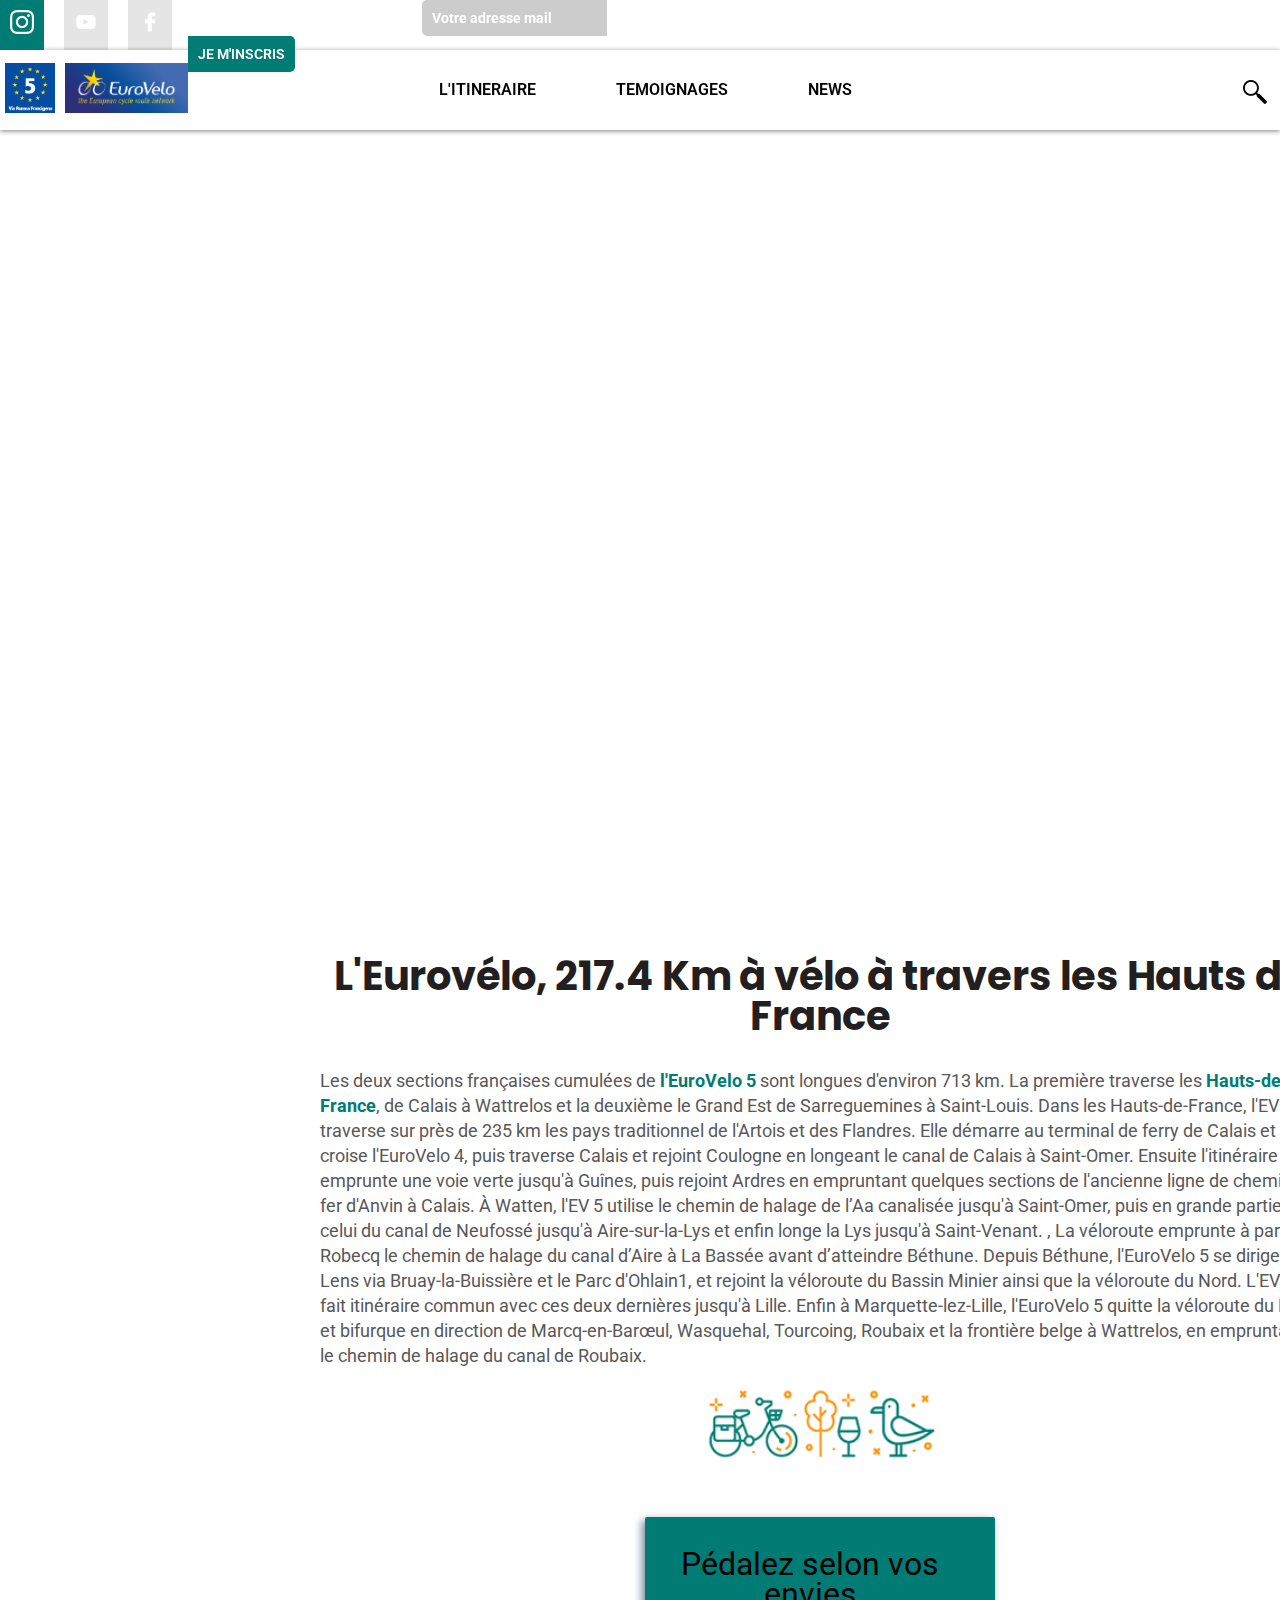
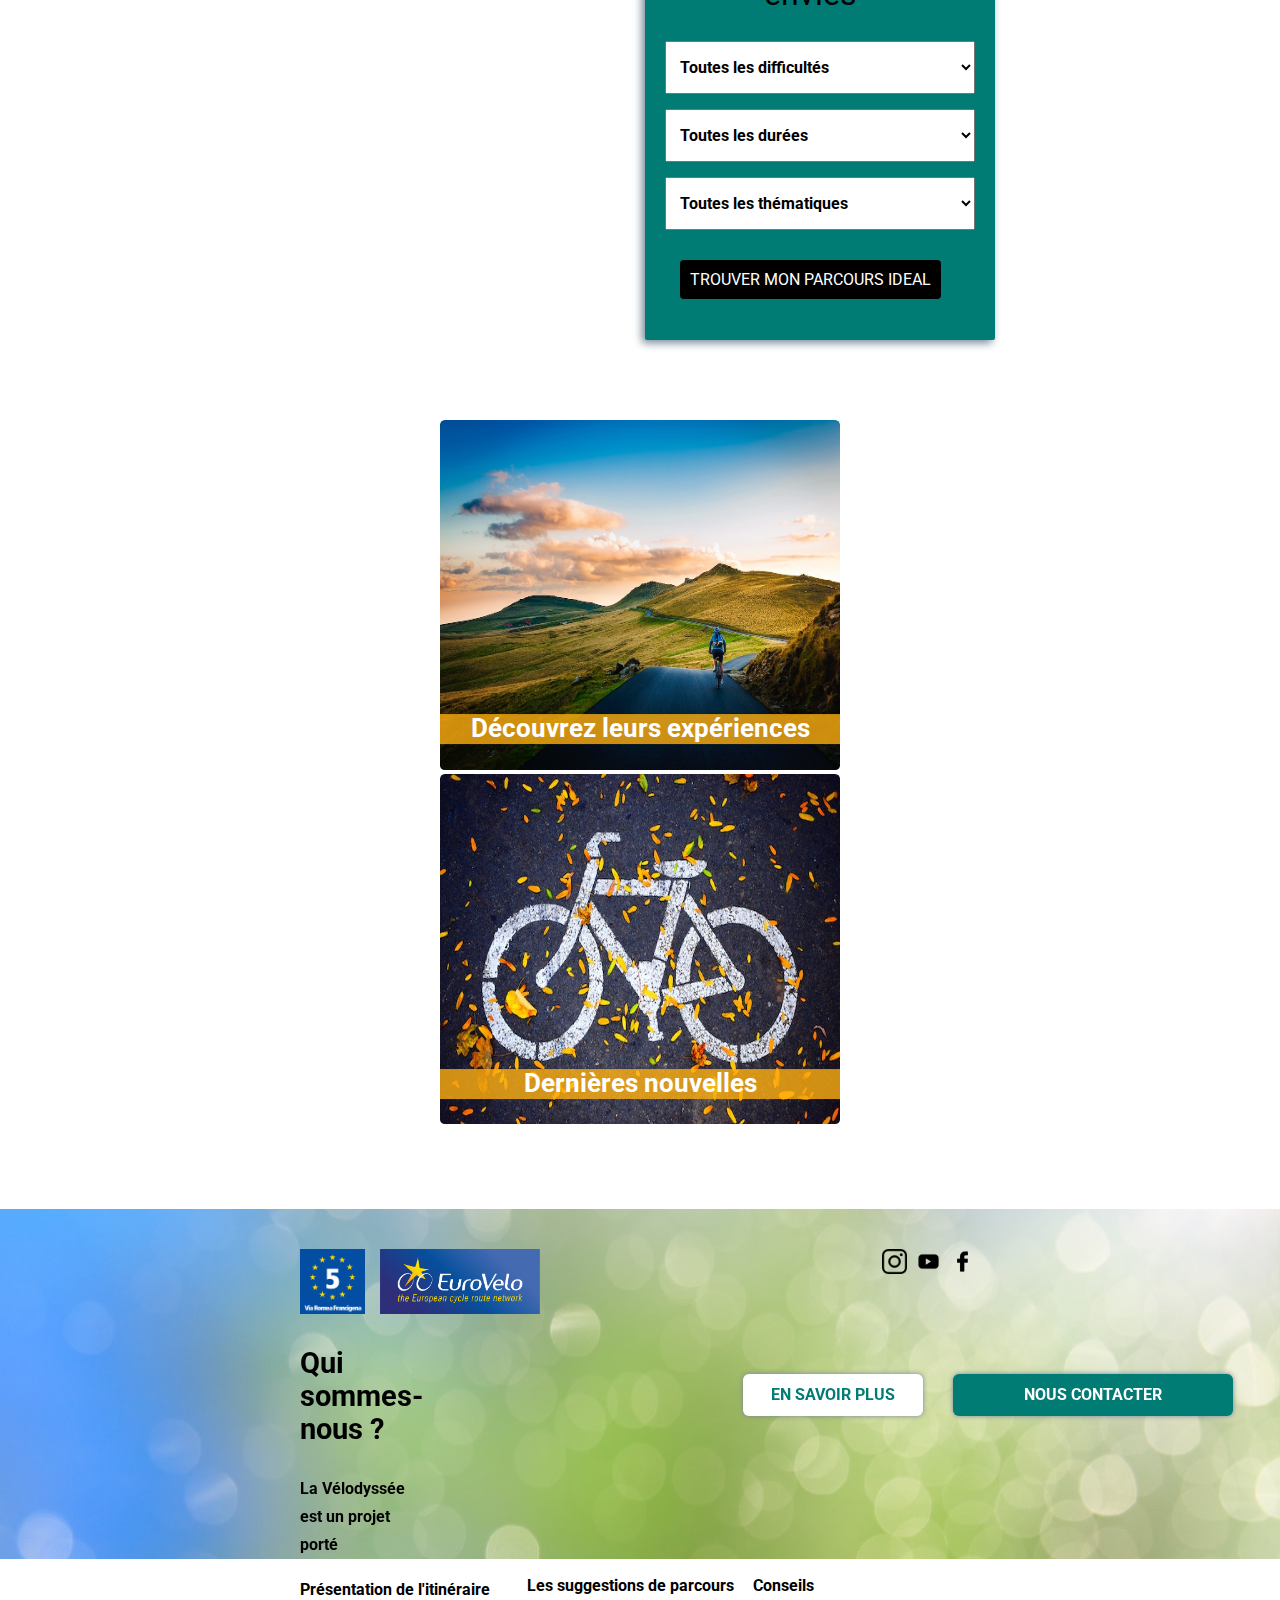
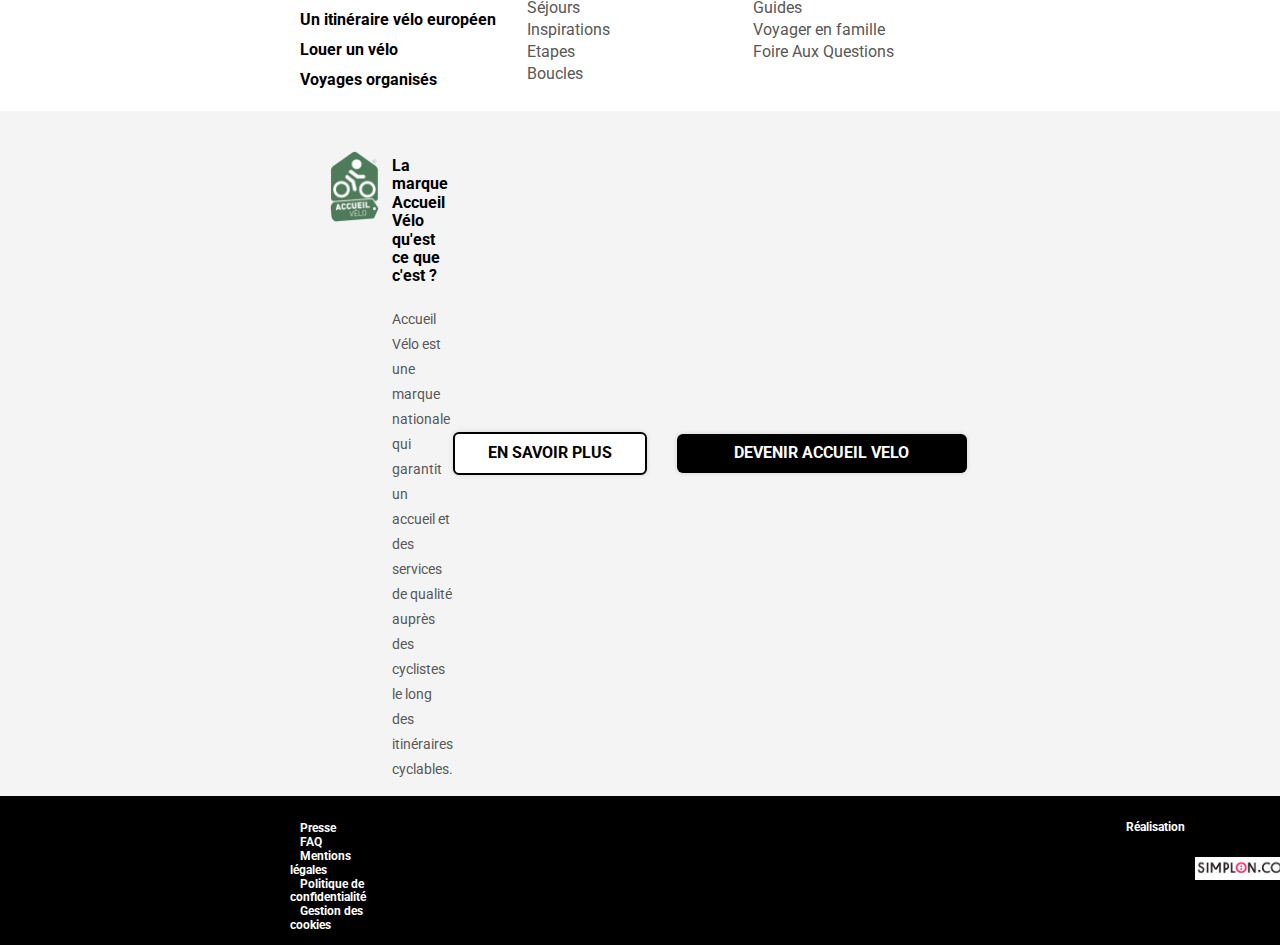
==== index.html @ e0d709f5 "Commentaires enlever Carou" ====
<!DOCTYPE html>
<html lang="fr" id="top">

<head>
  <link rel="stylesheet" href="css/normalize.css">
  <link rel="preconnect" href="https://fonts.googleapis.com">
  <link rel="preconnect" href="https://fonts.gstatic.com" crossorigin>
  <link href="https://fonts.googleapis.com/css2?family=Poppins&family=Roboto&display=swap" rel="stylesheet">
  <link rel="shortcut icon" href="images/icon/vélo.png" type="image/x-icon">
  <link rel="stylesheet" href="css/slide.css">
  <link rel="stylesheet" href="css/index.css">
  <link rel="stylesheet" href="https://use.fontawesome.com/releases/v5.7.2/css/all.css">
  <!--font pour la fleche du slider -->
  <meta charset="UTF-8">
  <meta http-equiv="X-UA-Compatible" content="IE=edge">
  <meta name="viewport" content="width=device-width, initial-scale=1.0">
  <title>Eurovélo</title>
</head>

<body>
  <header id="header">
    <div id="header_ordi">
      <div id="head">
        <div class="haut-gauche">
          <a href="https://www.instagram.com/ecfeurovelo/?hl=fr" target="_blank"><img src="images/icon/instagram.png"
              alt="icone instagram"></a>
          <a href="https://www.youtube.com/c/EuroVeloECF/videos" target="_blank"><img src="images/icon/youtube.png"
              alt="icone youtube"></a>
          <a href="https://www.facebook.com/EuroVelo" target="_blank"><img src="images/icon/facebook.png"
              alt="icone facebook"></a>
          <form>
            <label for="email" id="label">
              S'abonner à la newsletter
            </label>
            <p id="Newsletter">Newsletter:</p>
            <input type="email" class="email" placeholder="Votre adresse mail" required id="email">
            <input type="submit" value="JE M'INSCRIS" class="submit">
          </form>
        </div>
        <div class="haut-droite">
          <a href="#">Espace pro</a>
          <a href="#" class="carnet"><img class="coeur1" src="images/icon/silhouette-de-forme-simple-de-coeur.png"
              alt="icone coeur"><img class="coeur2" src="images/icon/silhouette-de-forme-simple-de-coeur2.png"
              alt="icone coeur"> Carnet de voyage</a>
          <a href="#" class="espace"><img class="profil1" src="images/icon/profil.png" alt="icone profil"><img
              class="profil2" src="images/icon/profil2.png" alt="icone profil"> Espace personnel</a>
        </div>
      </div>
      <nav class="navigation">
        <a href="map.html"><img src="images/icon/ed210af3-1631-4702-b9f0-dfdffbdfedc8.png" alt="logo eurovelo"
            class="euro"></a>
        <a href="index.html"><img src="images/Logo_EuroVelo_RGB-jpg.jpg" alt="logo eurovelo" class="eurovelo"></a>
        <ul>
          <li><a href="map.html">L'ITINERAIRE</a></li>
          <li><a href="temoignage.html">TEMOIGNAGES</a></li>
          <li><a href="news.html">NEWS</a></li>
        </ul>
        <input type="image" src="images/icon/loupe.png" alt="loupe" id="loupe" onclick="afficher()">
        <input type="image" src="images/icon/signe-de-la-croix.png" alt="croix" id="croix" onclick="desafficher()">
      </nav>
      <div id="recherche">
        <input type="search" placeholder="Rechercher..." class="search">
      </div>
    </div>
    <div id="header_telephone">
      <img src="images/icon/menu.png" alt="icon menu" id="menu">

      <a href="index.html" id="logo_telephone"><img src="images/icon/ed210af3-1631-4702-b9f0-dfdffbdfedc8.png"
          alt="logo eurovelo" class="eurovelo"><img src="images/Logo_EuroVelo_RGB-jpg.jpg" alt="logo eurovelo"
          class="eurovelo"></a>
      <img src="images/icon/loupe.png" alt="icon de loupe" id="loupe2">
    </div>
    <div id="lien">
      <ol>
        <li id="accueil"><a href="index.html">Accueil</a></li>
      </ol>
    </div>
  </header>

  <!-- Barre ne navigation -->
  <nav class="nav-container">
    <input class="checkbox" type="checkbox" name="check" id="check">
    <div class="navm">
      <img src="images/icon/signe-de-la-croix.png" alt="icon de croix" id="croix_mobile">
      <ul id="navm_ul">
        <li class="liennav"><a href="index.html">Accueil</a></li>
        <li class="liennav"><a href="map.html">L'itinéraire</a></li>
        <li class="liennav"><a href="temoignage.html">Témoignages</a></li>
        <li class="liennav"><a href="news.html">News</a></li>
      </ul>
      <hr>
      <a href="" id="es_pro">Espace pro</a>
      <hr>
      <a href="" class="carnet_espace"><img src="images/icon/silhouette-de-forme-simple-de-coeur.png"
          alt="icon de coeur"> Carnet de voyage</a>
      <hr>
      <a href="" class="carnet_espace"><img src="images/icon/profil.png" alt="icon de profil"> Espace personnel</a>
      <hr>
      <form>
        <p>
          S'abonner à la newsletter
        </p>
        <input type="email" class="email" placeholder="Votre adresse mail" required>
        <input type="submit" value="JE M'INSCRIS" class="submit">
      </form>
    </div>
  </nav>
  <div id="container_search">
    <input class="checkbox2" type="checkbox" name="check2" id="check2">
    <div id="search_mobile">
      <input type="search" placeholder="Rechercher..." class="search">
      <img src="images/icon/signe-de-la-croix.png" alt="" id="croix_mobile2">
    </div>
  </div>

  <!-- fleche pour remonter en version mobile -->
  <a href="#top" class="flechemobile"><img src="images/icon/top.png" alt=""></a>

  <main>
    <section class="carousel">
      <p>&copy; Eurovélo 5 - Hauts-de-France</p>
      <!-- slider -->
      <div class="slider">
      </div>
      <div class="buttons">
        <button id="prev"><i class="fas fa-arrow-left"></i></button>
        <button id="next"><i class="fas fa-arrow-right"></i></button>
      </div>
      <!-- fin du slider -->
    </section>
    <section class="conteneurcarte">
      <div class="descriptif">
        <h2>L'Eurovélo, 217.4 Km à vélo à travers les Hauts de France</h2>
        <p>Les deux sections françaises cumulées de <span>l'EuroVelo 5</span> sont longues d'environ 713 km. La première
          traverse les
          <span>Hauts-de-France</span>, de Calais à Wattrelos et la deuxième le Grand Est de Sarreguemines à
          Saint-Louis. Dans les
          Hauts-de-France, l'EV 5 traverse sur près de 235 km les pays traditionnel de l'Artois et des Flandres. Elle
          démarre au terminal de ferry de Calais et croise l'EuroVelo 4, puis traverse Calais et rejoint Coulogne en
          longeant le canal de Calais à Saint-Omer. Ensuite l'itinéraire emprunte une voie verte jusqu'à Guînes, puis
          rejoint Ardres en empruntant quelques sections de l'ancienne ligne de chemin de fer d'Anvin à Calais. À
          Watten, l'EV 5 utilise le chemin de halage de l’Aa canalisée jusqu'à Saint-Omer, puis en grande partie celui
          du canal de Neufossé jusqu'à Aire-sur-la-Lys et enfin longe la Lys jusqu'à Saint-Venant. , La véloroute
          emprunte à partir de Robecq le chemin de halage du canal d’Aire à La Bassée avant d’atteindre Béthune. Depuis
          Béthune, l'EuroVelo 5 se dirige vers Lens via Bruay-la-Buissière et le Parc d'Ohlain1, et rejoint la véloroute
          du Bassin Minier ainsi que la véloroute du Nord. L'EV 5 fait itinéraire commun avec ces deux dernières jusqu'à
          Lille. Enfin à Marquette-lez-Lille, l'EuroVelo 5 quitte la véloroute du Nord et bifurque en direction de
          Marcq-en-Barœul, Wasquehal, Tourcoing, Roubaix et la frontière belge à Wattrelos, en empruntant le chemin de
          halage du canal de Roubaix.
        </p>
        <img src="images/icon/oizoavelo.jpg" alt="oiseauvelo">
      </div>
      <div class="formulaire">
        <form action="get">
          <p>Pédalez selon vos envies</p>
          <select name="difficultés" size="1">
            <option value="tout">Toutes les difficultés</option>
            <option value="famille">Je débute / En famille</option>
          </select>
          <select name="durée" size="1">
            <option value="tout">Toutes les durées</option>
            <option value="journee">Journée</option>
            <option value="semaine">A la semaine</option>
            <option value="sejour">Court séjour (3 à 5 jours)</option>
          </select>
          <select name="thematiques" size="1">
            <option value="toutes">Toutes les thématiques</option>
            <option value="littoral">Le littoral</option>
            <option value="nature">Nature et patrimoine</option>
            <option value="foret">Forêts et landes</option>
            <option value="eau">Au fil de l'eau</option>
            <option value="enfamille">En famille</option>
            <option value="vignoble">Vignobles et Gastronomie</option>
            <option value="panorama">Panoramas</option>
          </select>
          <div class="valider"><a href="map.html">TROUVER MON PARCOURS IDEAL</a></div>
        </form>
      </div>
    </section>
    <div class="temoignages">
      <div class="imgnew"><a href="temoignage.html"><img src="/images/imagesbg/ilonfait.jpg" alt="temoignages"></a>
        <p>Découvrez leurs expériences</p>
      </div>
      <div class="imgnew"><a href="news.html"><img src="/images/etapes/News.jpg" alt="News"></a>
        <p>Dernières nouvelles</p>
      </div>
    </div>
  </main>
  <!--  Footer  -->
  <footer>
    <section class="footh">
      <div class="headfoot">
        <div class="logog">
          <a href="map.html"><img class="qsn1" src="images/icon/ed210af3-1631-4702-b9f0-dfdffbdfedc8.png"
              alt="qsn1"></a>
          <a href="index.html"><img class="qsn2" src="images/Logo_EuroVelo_RGB-jpg.jpg" alt="qsn2"></a>
        </div>
        <div class="logod">
          <a href="https://www.instagram.com/ecfeurovelo/?hl=fr" target="_blank"><img class="qsninsta"
              src="/images/icon/qsninstagram.png" alt="instagram"></a>
          <a href="https://www.youtube.com/c/EuroVeloECF/videos" target="_blank"><img class="qsnyou"
              src="/images/icon/qsnyoutube.png" alt="youtube"></a>
          <a href="https://www.facebook.com/EuroVelo" target="_blank"><img class="qsnfb"
              src="/images/icon/qsnfacebook.png" alt="facebook"></a>
        </div>
      </div>
      <div class="fcontenu">
        <div class="quisommesnous">
          <h3>Qui sommes-nous ?</h3>
          <p>La Vélodyssée est un projet porté collectivement par 3 Régions et 9 Départements réunis autour
            d'une ambition commune : positionner La Vélodyssée comme un itinéraire d'excellence du tourisme à vélo en
            France et à l'étranger.</p>
        </div>
        <div class="fboutons">
          <a class="btnb" href="">
            <p>EN SAVOIR PLUS</p>
          </a>
          <a class="btnv" href="">
            <p>NOUS CONTACTER</p>
          </a>
        </div>
      </div>
    </section>
    <div class="footm1">
      <div class="presentation">
        <ul>
          <li><a href="">Présentation de l'itinéraire</a></li>
          <li><a href="">Un itinéraire vélo européen</a></li>
          <li><a href="">Louer un vélo</a></li>
          <li><a href="">Voyages organisés</a></li>
        </ul>
      </div>
      <div class="suggestions">
        <ul>
          <li><a href=""><span>Les suggestions de parcours</span></a></li>
          <li><a href="">Séjours</a></li>
          <li><a href="">Inspirations</a></li>
          <li><a href="">Etapes</a></li>
          <li><a href="">Boucles</a></li>
        </ul>
      </div>
      <div class="conseils">
        <ul>
          <li><a href=""><span>Conseils</span></a></li>
          <li><a href="">Guides</a></li>
          <li><a href="">Voyager en famille</a></li>
          <li><a href="">Foire Aux Questions</a></li>
        </ul>
      </div>
    </div>
    <section class="footm2">
      <div class="veloacc"><img src="images/icon/accueilvelo.png" alt="accueilvelo"></div>
      <div class="velotext">
        <h4>La marque Accueil Vélo qu'est ce que c'est ?</h4>
        <p>Accueil Vélo est une marque nationale qui garantit un accueil et des services de qualité auprès des cyclistes
          le long des itinéraires cyclables.</p>
      </div>
      <div class="boutons">
        <a class="btn1" href="">
          <p>EN SAVOIR PLUS</p>
        </a>
        <a class="btn2" href="">
          <p>DEVENIR ACCUEIL VELO</p>
        </a>
      </div>
    </section>
    <div class="footb">
      <div class="ml">
        <ul>
          <li><a href="">Presse </a></li>
          <li><a href="">FAQ </a></li>
          <li><a href="Mentions_legales.html">Mentions légales </a></li>
          <li><a href="">Politique de confidentialité</a></li>
          <li><a href="">Gestion des cookies</a></li>
        </ul>
      </div>
      <div class="realisation">Réalisation</div>
      <div class="simplon"><img src="images/icon/logo-simplon.png" alt="logosimplon"></div>
      <div class="logofvt"><img src="images/icon/logoFVT.png" alt="francevelotourisme"></div>
    </div>
  </footer>
  <script src="js/slider.js"></script>
  <script src="js/header.js"></script>
</body>

</html>
---- css/slide.css ----
body {
  margin: 0;
  padding: 0;
}
/* début du slider */
.slider {
  position: relative;
  overflow: hidden;
  height: 97vh;
  width: 100%;
}

.slide {
  position: absolute;
  top: 0;
  left: 0;
  width: 100%;
  height: 100%;
  opacity: 0;
  transition: opacity 0.4s ease-in-out;
}

.slide.current {
  opacity: 1;
}

.slide .content {
  position: absolute;
  bottom: 70px;
  left: -600px;
  opacity: 0;
  width: 600px;
  background-color: rgba(255, 255, 255, 0.8);
  color: #333;
  padding: 35px;
}

.slide .content h1 {
  margin-bottom: 10px;
}

.slide.current .content {
  opacity: 1;
  transform: translateX(600px);
  transition: all 0.7s ease-in-out 0.3s;
}
/* style des boutons */
.buttons button#next {
  position: absolute;
  top: 40%;
  right: 15px;
}

.buttons button#prev {
  position: absolute;
  top: 40%;
  left: 15px;
}

.buttons button {
  border: 2px solid #fff;
  background-color: transparent;
  color: #fff;
  cursor: pointer;
  padding: 13px 15px;
  border-radius: 50%;
  outline: none;
}

.buttons button:hover {
  background-color: #fff;
  color: #333;
}

@media (max-width: 480px) {
  .slide .content {
    bottom: -300px;
    left: 0;
    width: 100%;
  }

  .slide.current .content {
    transform: translateY(-300px);
  }
}
---- css/index.css ----
html {
  scroll-behavior: smooth;
}

body {
  margin: 0;
  font-family: 'Roboto', sans-serif;
}

/*Header*/

header {
  position: fixed;
  top: 0;
  width: 100%;
  transition: top ease 0.5s;
  z-index: 1;
}

#header.cache {
  top: -50px;
}

#head {
  background: transparent;
  margin: 0%;
  padding: 0%;
  display: flex;
  height: 50px;
  justify-content: space-between;
}

.haut-gauche {
  display: flex;
  width: 50%;
}

.haut-gauche a {
  padding: 10px;
  margin-right: 20px;
  background-color: rgba(0, 0, 0, 0.1)
}

.haut-gauche a:hover {
  background-color: #007c74;
}

.haut-gauche form {
  margin: auto;
  color: #fff;
  width: 100%;
}

#label {
  margin-left: 10%;
}

.email {
  background-color: rgba(0, 0, 0, 0.2);
  border: none;
  border-radius: 5px 0 0 5px;
  padding: 10px;
  width: 165px;
  font-weight: 700;
  font-size: 0.875rem;
  color: #fff;
  margin-left: 1%;
}

.email::placeholder {
  color: #fff;
}

.submit {
  margin: 0;
  background-color: #007c74;
  border: none;
  font-weight: 600;
  font-size: 0.875rem;
  color: #fff;
  padding: 10px;
  border-top-right-radius: 5px;
  border-bottom-right-radius: 5px;
  border-bottom-left-radius: 0;
  border-top-left-radius: 0;
  margin-left: -4px;
}

.haut-droite {
  display: flex;
  justify-content: space-between;
  width: 35%;
}

.haut-droite a {
  text-decoration: none;
  color: #fff;
  margin: auto;
  padding-left: 20px;
}

.haut-droite a:hover {
  color: #007c74;
}

.carnet {
  display: flex;
  flex-direction: row;
  align-items: center;
}

.carnet:hover .coeur1 {
  display: none;
}

.carnet:hover .coeur2 {
  display: block;
}

.coeur2 {
  display: none;
}

.carnet img {
  margin-right: 2px;
}

.espace img {
  width: 27px;
}

.espace {
  display: flex;
  flex-direction: row;
  align-items: center;
}

.espace:hover .profil1 {
  display: none;
}

.espace:hover .profil2 {
  display: block;
}

.profil2 {
  display: none;
}

.navigation {
  background: #fff;
  display: flex;
  height: 80px;
  box-shadow: 0 1px 5px gray;
}

.euro {
  height: 50px;
  margin: 10%;
  margin-top: 13px;
}

.eurovelo {
  height: 50px;
  margin-left: 15px;
  margin-top: 13px;
}

.navigation ul {
  width: 100%;
  display: inline-block;
  margin: auto;
  text-align: center;
}

.navigation li {
  display: inline;
}

.navigation li a {
  text-decoration: none;
  color: black;
  font-weight: 600;
  margin-left: 10%;
}

.navigation li a:hover {
  color: #007c74;
}

#loupe {
  height: 30%;
  margin-left: 20%;
  margin-right: 1%;
  margin-top: 30px;
}

#loupe.afficher {
  display: none;
}

#croix {
  display: none;
  height: 30%;
  margin-left: 20%;
  margin-right: 1%;
  margin-top: 33px;
}

#croix.afficher {
  display: block;
}

#recherche {
  display: none;
}

#recherche.afficher {
  display: block;
}

.search {
  width: 100%;
  height: 50px;
  background-color: black;
  padding: 1%;
  color: #fff;
  font-weight: 600;
  font-size: larger;
  border: none;
  border-radius: 5px;
}

.search::placeholder {
  color: #fff;
}

#header_telephone {
  display: none;
}

.nav-container {
  display: none;
}

#container_search {
  display: none;
}

#lien {
  display: none;
  position: fixed;
  width: 100%;
  z-index: 1;
}
#Newsletter{
  display: none;
}

#accueil {
  margin-left: 1%;
}

/* fleche pour remmonter en version mobile */
.flechemobile {
  position: fixed;
  bottom: 2%;
  right: 8%;
  display: none;
  z-index: 99;
}

.flechemobile img {
  width: 2em;
}

/*main*/


main {
  display: flex;
  flex-direction: row;
  flex-wrap: wrap;
  width: 100%;
}

.carousel {
  display: flex;
  flex-direction: row;
  flex-wrap: wrap;
  width: 100%;
  position: relative;
  z-index: 0;
}

.carousel p {
  position: absolute;
  z-index: 1;
  bottom: 0;
  left: 1em;
  font-size: 1em;
  color: white;
}

.slider div h2 {
  margin: auto;
  width: 40vw;
  margin-top: 75vh;
  color: #fff;
  font-size: 5em;
  font-weight: 700;
  text-align: center;
  line-height: .8;
  text-shadow: 1px 1px 2px #007c74;
}

.slider div h2 span {
  font-size: 4rem;
  font-weight: 100;
}

/*CARTE*/

.conteneurcarte {
  display: flex;
  flex-direction: column;
  flex-wrap: wrap;
  width: 100%;
  box-sizing: border-box;
  margin-left: 300px;
  margin-right: 300px;
}

.descriptif {
  background-color: white;
  width: 1000px;
  text-align: center;
  padding: 20px;
  line-height: 25px;
  margin-left: auto;
  margin-right: auto;
  margin-bottom: 30px;
  margin-top: 30px;
}

.descriptif h2 {
  font-size: 2.5em;
  color: #231f20;
  font-family: 'Poppins', sans-serif;
  line-height: 40px;
}

.descriptif p {
  font-size: 1.1em;
  color: #585858;
  text-align: left;
}

.descriptif span {
  color: #007c74;
  font-weight: bold;
}

.descriptif img {
  width: 230px;
}

.temoignages {
  display: flex;
  flex-direction: row;
  flex-wrap: wrap;
  width: 100%;
  margin: 50px 350px 80px 350px;
  justify-content: space-around;
}

.temoignages img {
  border-radius: 1.2%;
  width: 400px;
  height: 350px;
}

.imgnew {
  position: relative;
  overflow: hidden;
  border-radius: 1.2%;
}

.imgnew a {
  overflow: hidden;

}

.imgnew p {
  text-align: center;
  top: 80%;
  left: 50%;
  display: inline;
  position: absolute;
  color: white;
  width: 200px;
  font-size: 1em;
  transform: translate(-50%, -50%);
  transition: 0.5s;
  font-size: 26px;
  font-weight: bolder;
  background: rgb(255, 175, 16, 0.8);
  width: 100%;

}

.imgnew:hover p {
  top: 70%;
  transition: 0.4s;
}

.imgnew:hover img {
  filter: blur(6px);
  transition: 0.4s;
  transform: scale(1.2);
}

.imgnew:hover {
  box-shadow: 2px 2px 7px rgb(75, 75, 75);
  transition: .3s;
}

.imgnew img {
  transition: .4s;
}




/*FORMULAIRE*/

.formulaire {
  display: flex;
  flex-direction: column;
  flex-wrap: wrap;
  width: 350px;
  background-color: #007c74;
  border-radius: 2px;
  margin: auto;
  margin-bottom: 30px;
  box-shadow: -3px 3px 8px lightslategray;
}

.formulaire p {
  font-size: 2em;
}

.valider a {
  font-size: 1em;
  background-color: black;
  padding: 10px;
  margin: auto;
  border-radius: 4px;
  color: white;
  text-decoration: none;
}

form {
  width: 330px;
}

.valider {
  margin-top: 20px;
}

.conteneurcarte form {
  display: flex;
  flex-direction: column;
  text-align: center;
  line-height: 30px;
  font-size: 1em;
  margin-right: 10px;
  margin-bottom: 45px;
}

.conteneurcarte form select {
  margin-bottom: 15px;
  margin-left: 20px;
  padding: 15px 10px;
  font-weight: bold;
}


/*Footer*/

.footh {
  display: flex;
  flex-direction: row;
  flex-wrap: wrap;
  background-image: url(/images/imagesbg/flou3.jpg);
  backdrop-filter: blur(8px);
  background-size: cover;
  width: 100%;
  height: 350px;
  overflow: hidden;
}

.qsn1 {
  width: 65px;
  height: 65px;
  margin-top: 40px;
}

.qsn2 {
  height: 65px;
  margin-left: 11px;
}

.headfoot {
  display: flex;
  flex-direction: row;
  width: 100%;
  margin-left: 300px;
  margin-right: 300px;
  align-items: center;
  justify-content: space-between;
}

.logod img {
  width: 25px;
  margin-right: 5px;

}

.fcontenu {
  display: flex;
  flex-direction: row;
  width: 100%;
  margin-left: 300px;
  margin-right: 300px;
}

.fcontenu p {
  line-height: 28px;
  font-weight: bold;
}

.quisommesnous {
  width: 60%;
}

.quisommesnous h3 {
  font-size: 1.8em;
}

.fboutons {
  display: flex;
  flex-direction: row;
  width: 100%;
}

a.btnb {
  margin-left: 320px;
  text-decoration: none;
  width: 180px;
}

.fboutons a {
  text-decoration: none;
  font-weight: bold;
  height: min-content;
  margin-top: 40px;
}

.btnb p {
  color: #007c74;
  background-color: white;
  width: 140px;
  display: block;
  padding: 7px 20px 7px 20px;
  text-align: center;
  border-radius: 6px;
  box-shadow: 0px 0px 5px lightslategray;
}

.btnb p:hover {
  box-shadow: 0px 0px 6px #007c74;
}

.btnv p {
  color: white;
  background-color: #007c74;
  width: 240px;
  display: block;
  padding: 7px 20px 7px 20px;
  text-align: center;
  border-radius: 6px;
  box-shadow: 0px 0px 5px lightslategray;
}

.btnv {
  width: 280px;
  margin-left: 30px;
}

.btnv p:hover {
  box-shadow: 0px 0px 6px white;
}

/* footer itinéraire */

.footm1 {
  display: flex;
  flex-direction: row;
  background-color: white;
  margin-left: 290px;
  margin-right: 300px;
}

.footm1 span {
  color: black;
  font-weight: bold;
}

.presentation {
  line-height: 30px;
  font-weight: bold;
  flex: 1;
  margin-left: 10px;
}


.presentation ul {
  padding: 0;
}

.presentation a,
.presentation li {
  color: black;
}

.suggestions {
  line-height: 22px;
  flex: 1;
}

.suggestions a,
.suggestions ul {
  padding: 0;
}

.suggestions a,
.suggestions li {
  color: #585858;
}

.conseils {
  line-height: 22px;
  flex: 1;
}

.conseils ul {
  padding: 0;
}

.conseils a,
.conseils li {
  color: #585858;
}

.footm1 a,
ul {
  text-decoration: none;
  list-style: none;
}

/*footer Accueil Vélo */

.footm2 {
  justify-content: space-around;
  display: flex;
  flex-direction: row;
  background-color: #f4f4f4;
  width: 100%;
}

.veloacc {
  width: 5%;
  margin-left: 330px;
  margin-top: 40px;
}

.veloacc img {
  width: 49px;
  height: 71px;
}

.velotext {
  width: 50%;
  margin-top: 25px;
  padding-left: 1%;
}

.velotext p {
  line-height: 25px;
  font-size: 0.9em;
  color: #585858;
}

.velotext h4 {
  font-size: 1em;
}

.boutons {
  display: flex;
  align-items: center;
  margin-right: 330px;
}

.btn1 p {
  color: black;
  background-color: white;
  width: 150px;
  display: block;
  display: inline-block;
  text-align: center;
  border: 2px solid black;
  border-radius: 6px;
  box-shadow: 0px 0px 5px lightgray;
  padding: 10px 20px;
}

.btn1 p:hover {
  box-shadow: 0px 0px 6px gray;
}

.btn2 p {
  color: white;
  background-color: black;
  width: 250px;
  display: block;
  display: inline-block;
  text-align: center;
  border-radius: 6px;
  box-shadow: 0px 0px 5px lightgray;
  padding: 10px 20px;
  margin-left: 30px;
}

.btn2 p:hover {
  box-shadow: 0px 0px 6px gray;
}

.boutons a {
  text-decoration: none;
  font-weight: bold;
}

/* footer mentions légales */

.footb {
  display: flex;
  width: 100%;
  background-color: black;
}

.ml li {
  display: inline;
  margin-left: 10px;
}

.ml a {
  color: white;
  text-decoration: none;
  margin: 0;
}

.ml ul {
  font-size: 12px;
  margin-left: 280px;
  font-weight: bold;
  margin-top: 26px;
  padding-left: 10px;
}

.realisation {
  color: white;
  font-size: 12px;
  font-weight: bold;
  margin-top: 25px;
  margin-bottom: auto;
  margin-left: 760px;
  margin-right: 10px;
}

.logofvt img {
  width: 145px;
}

.logofvt {
  margin-top: auto;
  margin-bottom: auto;
}

.simplon img {
  width: 90px;
}

.simplon {
  margin-top: auto;
  margin-bottom: auto;
}

/* Version ipad paysage */

@media screen and (max-width:1080px) {

  /*Header*/
  .haut-droite {
    width: 45%;
  }

  .haut-gauche {
    width: 55%;
  }

  #label {
    display: none;
  }

  #Newsletter {
    display: inline;
  }

    /* fleche pour remmonter en version mobile */
  
    .flechemobile{
      display: block;
    }
  /*Main*/

  section {
    width: 75%;
  }

  .slider div h2 {
    margin-top: 70vh;
  }

  main {
    width: 100vw;
  }

  .conteneurcarte {
    width: 100vw;
    margin: auto;
  }

  .temoignages {
    width: 100vw;
    margin: auto;
    margin-bottom: 5%;
  }

  .headfoot {
    margin: 0 2% 0 2%;
    vertical-align: middle;
  }

  /* footer */

  .qsn1 {
    margin: 0;
  }

  .logog {
    margin-top: 1%;
  }

  .logod {
    margin-top: 1px;
  }

  .fcontenu {
    width: 100vw;
    margin: 0;
    flex-wrap: wrap;
  }

  .quisommesnous h3 {
    margin: 0 3% 0 3%;
  }

  .quisommesnous p {
    margin: 0 3% 0 3%;
    width: 100vw;
  }

  .fboutons {
    width: 100vw;
    justify-content: space-around;
    margin: 0;
  }

  .fboutons a {
    margin: auto;
  }

  footer {
    width: 100vw;
  }

  .footh {
    width: 100vw;
  }

  .footm1 {
    margin: 0;
    width: 100vw;
    justify-content: space-between;
  }

  .presentation li {
    margin: 0 10% 0 3%;
  }

  .suggestions {
    margin-left: 15%;
  }

  .conseils {
    margin-left: 15%;
  }

  /* footer milieu 2 */
  .footm2 {
    flex-wrap: wrap;
    justify-content: space-between;
  }

  .veloacc {
    margin: 1% 1% 1% 1.5%;
  }

  .velotext h4 {
    margin: 0;
  }

  .velotext {
    padding: 0;
    margin: 2.5% 1% 0 0;
    width: 89vw;
  }

  .boutons {
    margin: auto;
  }

  .btn2 p {
    margin: 0;
  }

  .btn1 {
    margin: 0 10% 0 0;
  }

  .btn2 {
    margin: 0 0 0 0;
  }

  /* footer mentions légales */

  .realisation {
    margin: 2.2% 1% 0 25%;
  }

  .footb ul {
    margin: 5% 0 0 0;
    padding: 0;
  }


}

/*Responsive*/

@media screen and (max-width:480px) {

  /*Header*/

  #header_ordi {
    display: none;
  }

  #lien {
    display: none;
  }

  .nav-container {
    display: block;
  }

  #header_telephone {
    display: flex;
    width: 100%;
    background-color: #fff;
  }

  #header.cache {
    top: -80px;
  }

  #icon_menu {
    width: 150%;
  }

  #menu figcaption {
    margin-left: 0;
    font-size: 65%;
  }

  #logo_telephone {
    margin-left: 0%;
  }

  #loupe2 {
    width: 8%;
    height: 8%;
    margin: auto;

  }

  #menu {
    width: 8%;
    height: 8%;
    margin: auto 30px auto 30px;
  }

  #recherche_mobile {
    display: none;
  }

  .navm {
    left: -100%;
    width: 100%;
    height: 100%;
    transition: 0.5s;
    z-index: 4;
    background: rgba(0, 0, 0, 0.95);
    position: fixed;
  }

  #es_pro {
    margin-left: 8%;
    color: #fff;
    text-decoration: none;
  }

  .h2nav {
    text-align: center;
    font-size: 120%;
    margin: 0;
    margin-top: -15%;
    margin-left: 5%;
  }



  #navm_ul {
    margin: 0;
    margin-top: 15vh;
    margin-left: -3vw;
    padding: 0;
  }

  .liennav {
    text-align: center;
    margin-bottom: 5%;
    font-size: 180%;
  }

  .liennav a {
    color: #fff;
    text-decoration: none;
  }

  .checkbox {
    position: absolute;
    display: block;
    height: 32px;
    width: 32px;
    top: 20px;
    left: 30px;
    z-index: 5;
    opacity: 0;
    cursor: pointer;
  }

  .nav-container input[type="checkbox"]:checked~.navm {
    transform: translateX(100%);
    transition: 0.5s;
  }



  .nav-container input[type="checkbox"]:checked {
    transform: translateX(303px);
    transition: 0.5s;
  }

  #croix_mobile {
    background-color: #fff;
    border-radius: 100%;
    top: 20px;
    left: 330px;
    position: relative;
    padding: 2px;
  }

  form {
    display: inline-block;
    margin-left: 10%;
    width: 80%;
  }

  .conteneurcarte form select {
    margin-left: 8px;
  }

  form p {
    text-align: center;
  }

  #container_search {
    display: block;
  }

  #search_mobile {
    left: -100%;
    width: 100%;
    height: 8%;
    top: 68px;
    transition: 0.5s;
    z-index: 2;
    background: rgba(0, 0, 0);
    position: absolute;
  }

  .search {
    height: 100%;
    background-color: black;
  }

  .checkbox2 {
    position: relative;
    display: block;
    height: 32px;
    width: 32px;
    top: 20px;
    left: 320px;
    z-index: 3;
    opacity: 0;
    cursor: pointer;
  }

  .checkbox2:checked~#search_mobile {
    transform: translateX(100%);
    transition: 0.5s;

  }

  .checkbox2:checked {
    transform: translateY(200%);
    transition: 0.5s;

  }

  #croix_mobile2 {
    background-color: #fff;
    border-radius: 100%;
    bottom: 53px;
    left: 320px;
    position: relative;
    padding: 2px;
  }

  .carnet_espace {
    display: flex;
    width: 40%;
    justify-content: space-around;
    align-items: center;
    margin: 0%;
    text-decoration: none;
    color: white;

  }

  .eurovelo {
    padding-bottom: 5%;
    margin-left: 5px;
    margin-right: 5px;
  }


  .conteneurcarte {
    margin: 0;
    width: 100%;
    flex-direction: initial;
  }

  .descriptif {
    margin-top: 10px;
    width: 100%;
    padding: 1px 10px 1px 10px;
  }

  .descriptif h2 {
    font-size: 1.75rem;
  }

  .descriptif img {
    margin-top: 20px;
  }

  .descriptif p {
    width: 95%;
    margin: auto;
    text-align: justify;
  }

  /* fleche pour remmonter en version mobile */

  .flechemobile {
    display: block;
  }

  /* slider */

  .slider {
    height: 50vh;
  }

  /* Temognages et news */

  .temoignages {
    margin: 0 0 30px 0;
  }

  .imgnew img {
    width: 95%;
    margin-top: 30px;
    margin-bottom: 25px;
    margin-left: 10px;
  }

  .imgnew p {
    padding-bottom: 5px;
    padding-top: 5px;
    width: 371px;
  }

  /* Footer qui sommes nous */

  .headfoot {
    margin: 50px 0 0 0;
  }

  .fcontenu {
    margin: 0;
  }

  .qsn1 {
    margin-left: 10px;
    margin-top: auto;
  }

  .qsn2 {
    margin: 0 0 0 5px;
  }

  .logod {
    margin-right: 5px;
  }

  .quisommesnous {
    display: none;
  }

  .fboutons {
    margin: auto;
    width: auto;
    display: block;
  }

  .fboutons p {
    margin: 0;
    margin-bottom: 1em;
    width: auto;
    font-size: 0.9em;
  }

  /* footer présentation de l'itinéraire */

  .footm1 {
    flex-direction: column;
    font-size: 1.3em;
    margin: 0;
    margin-left: 10px;
    width: 350px;
  }

  .presentation {
    line-height: 1.1;
    margin-left: 0;
  }

  .presentation li {
    margin: 0;
  }

  .suggestions {
    margin: 0;
    line-height: 1.10;
  }

  .conseils {
    line-height: 1.10;
    margin: 0;
  }
 

  /* footer marque accueil vélo */

  .footm2 {
    margin: auto;
    flex-direction: column;
    padding-top: 10px;
  }

  .veloacc {
    display: none;
  }

  .velotext {
    margin: auto;
    text-align: center;
    width: 90%;
  }

  .boutons {
    margin: 0 15px 20px 20px;
  }

  .boutons p {
    margin: 0;
    width: 110px;
  }

  .btn1 {
    margin-right: 15px;
    margin-left: 15px;
  }

  .btn2 {
    margin-top: 12px;
  }

  /*footer metions légales */

  .footb {
    margin: auto;
    display: flex;
    flex-wrap: wrap;
    flex-direction: row;
    width: 100%;
  }

  .ml {
    display: flex;
    flex-direction: row;
    flex-wrap: wrap;
    margin: 0;
    width: 100%;
  }

  .ml a {
    margin-left: 10px;
    color: white;
    text-decoration: none;
  }

  .ml ul {
    margin: 5px 0 0 0;
    text-align: left;
    padding-left: 0;
  }

  .ml li {
    margin: 0;
  }

  .realisation {
    margin: 23px 5px 0 10px;
  }

  .simplon {
    margin: 20px 0px 0px 5px;
  }

  .logofvt {
    margin-left: 0px;
  }
}
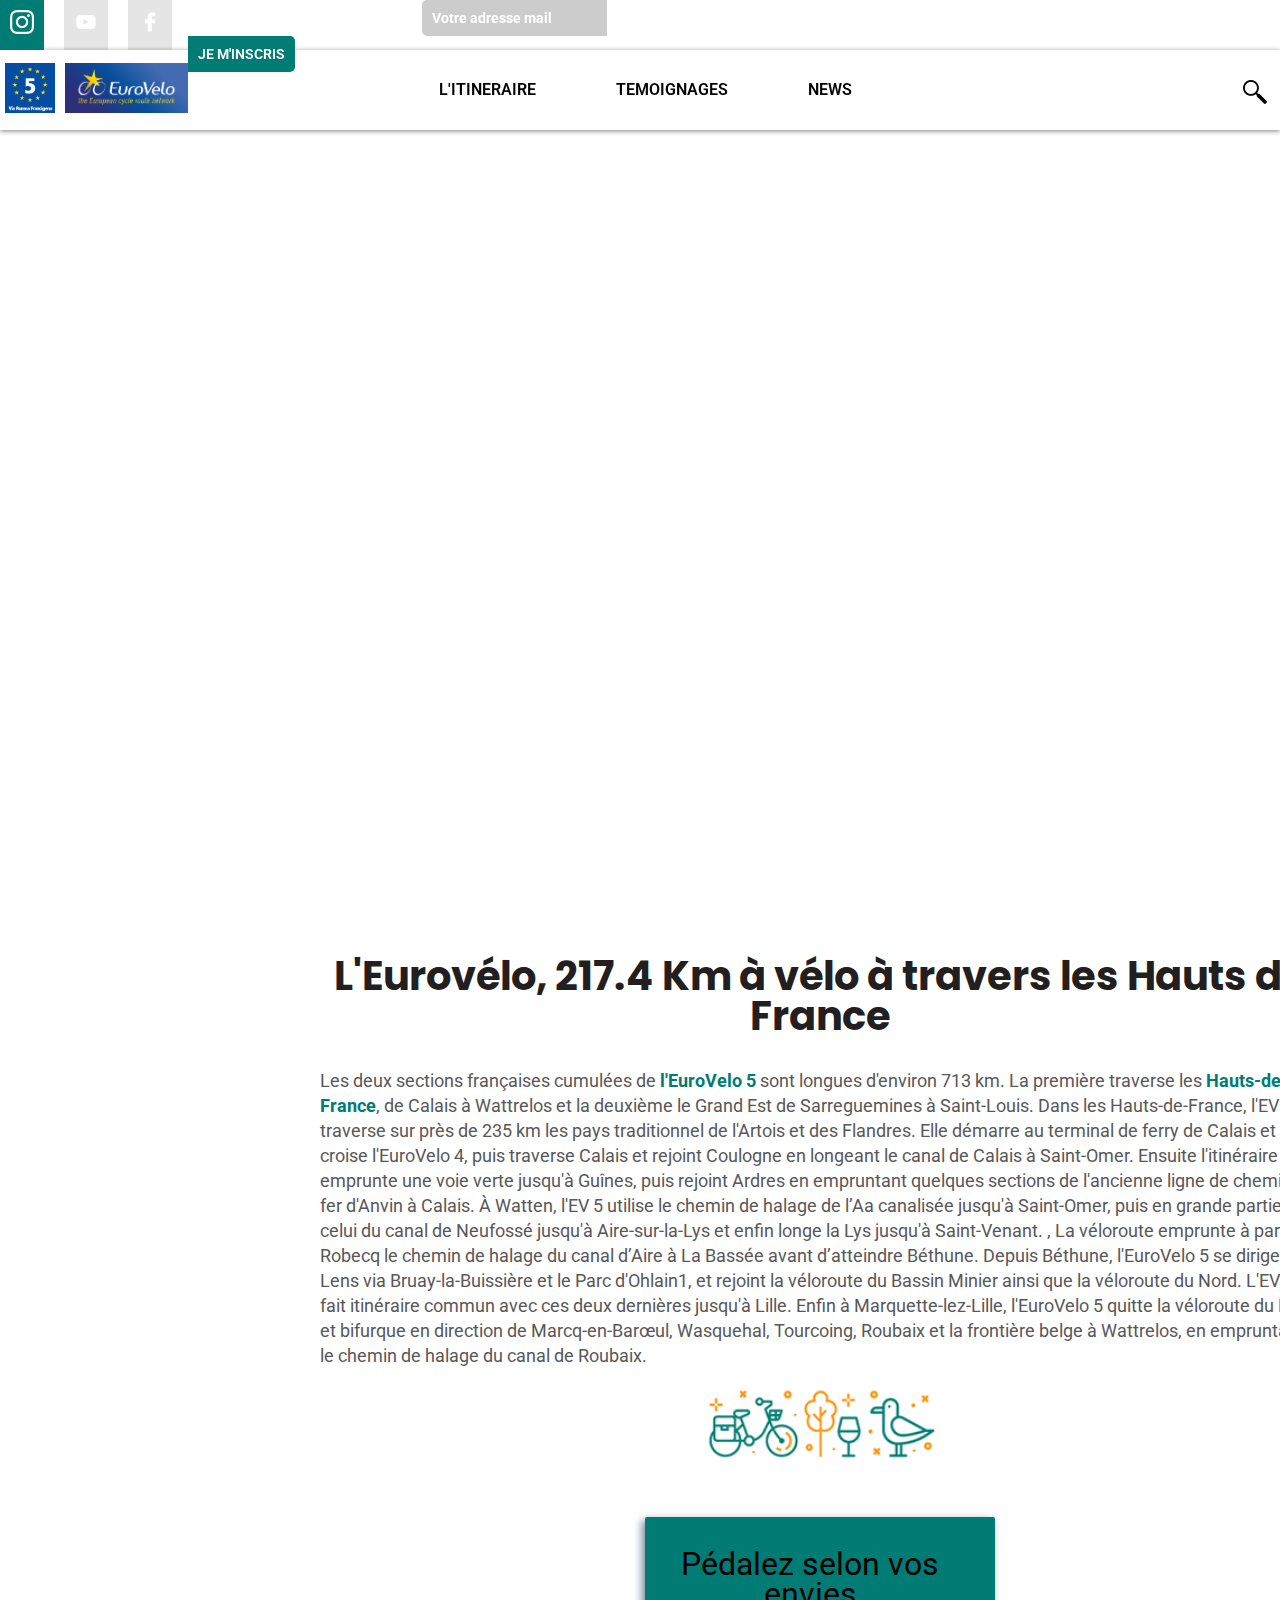
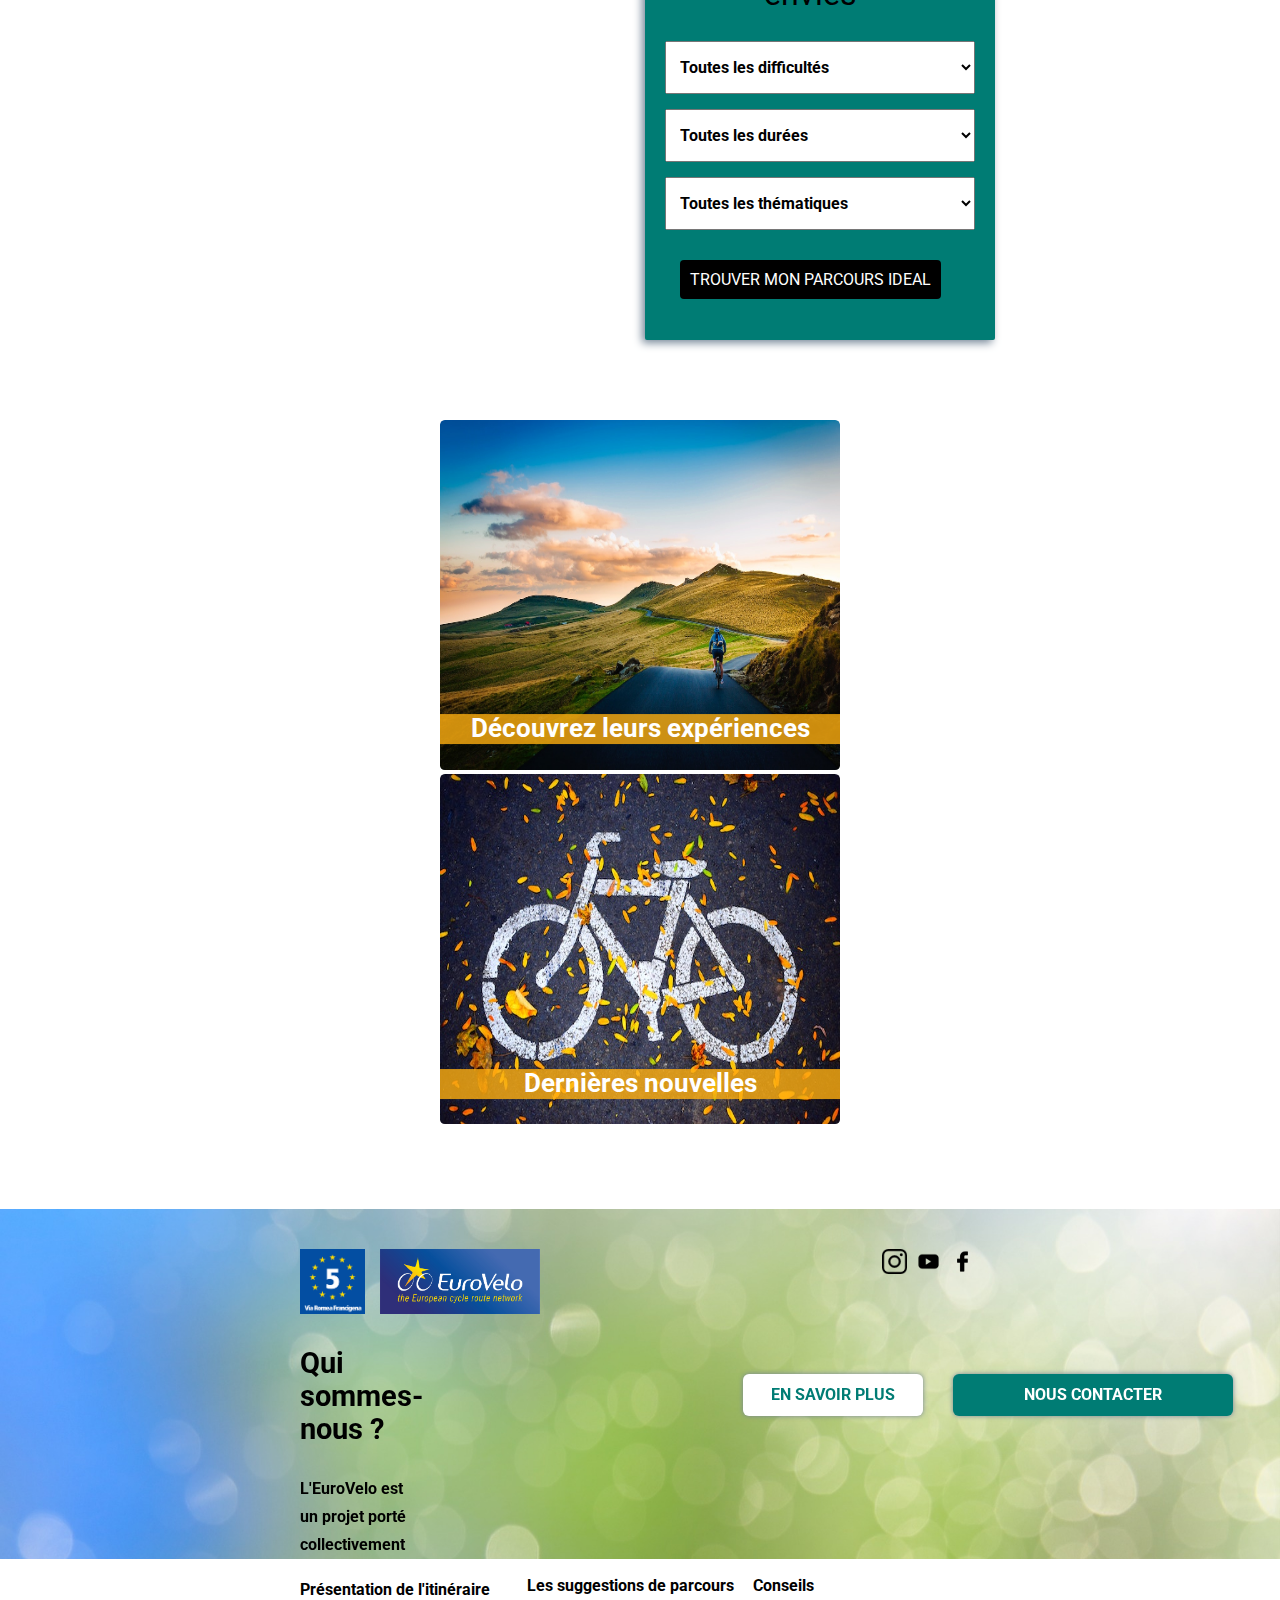
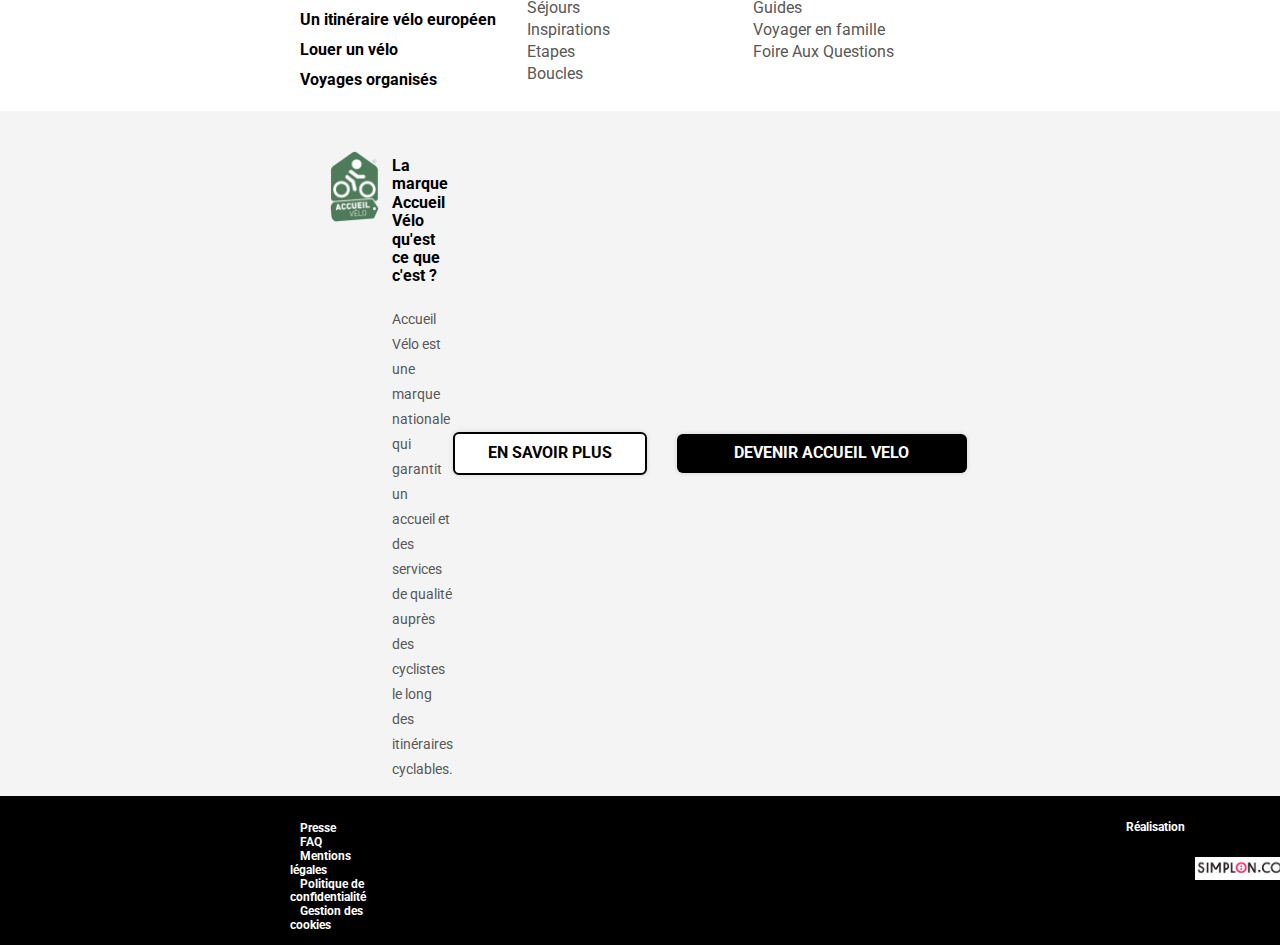
==== commit c5e5fe71: "footer text eurovélo maj" ====
--- a/index.html
+++ b/index.html
@@ -207,8 +207,8 @@
       <div class="fcontenu">
         <div class="quisommesnous">
           <h3>Qui sommes-nous ?</h3>
-          <p>La Vélodyssée est un projet porté collectivement par 3 Régions et 9 Départements réunis autour
-            d'une ambition commune : positionner La Vélodyssée comme un itinéraire d'excellence du tourisme à vélo en
+          <p>L'EuroVelo est un projet porté collectivement par 3 Régions et 9 Départements réunis autour
+            d'une ambition commune : positionner L'EuroVelo comme un itinéraire d'excellence du tourisme à vélo en
             France et à l'étranger.</p>
         </div>
         <div class="fboutons">
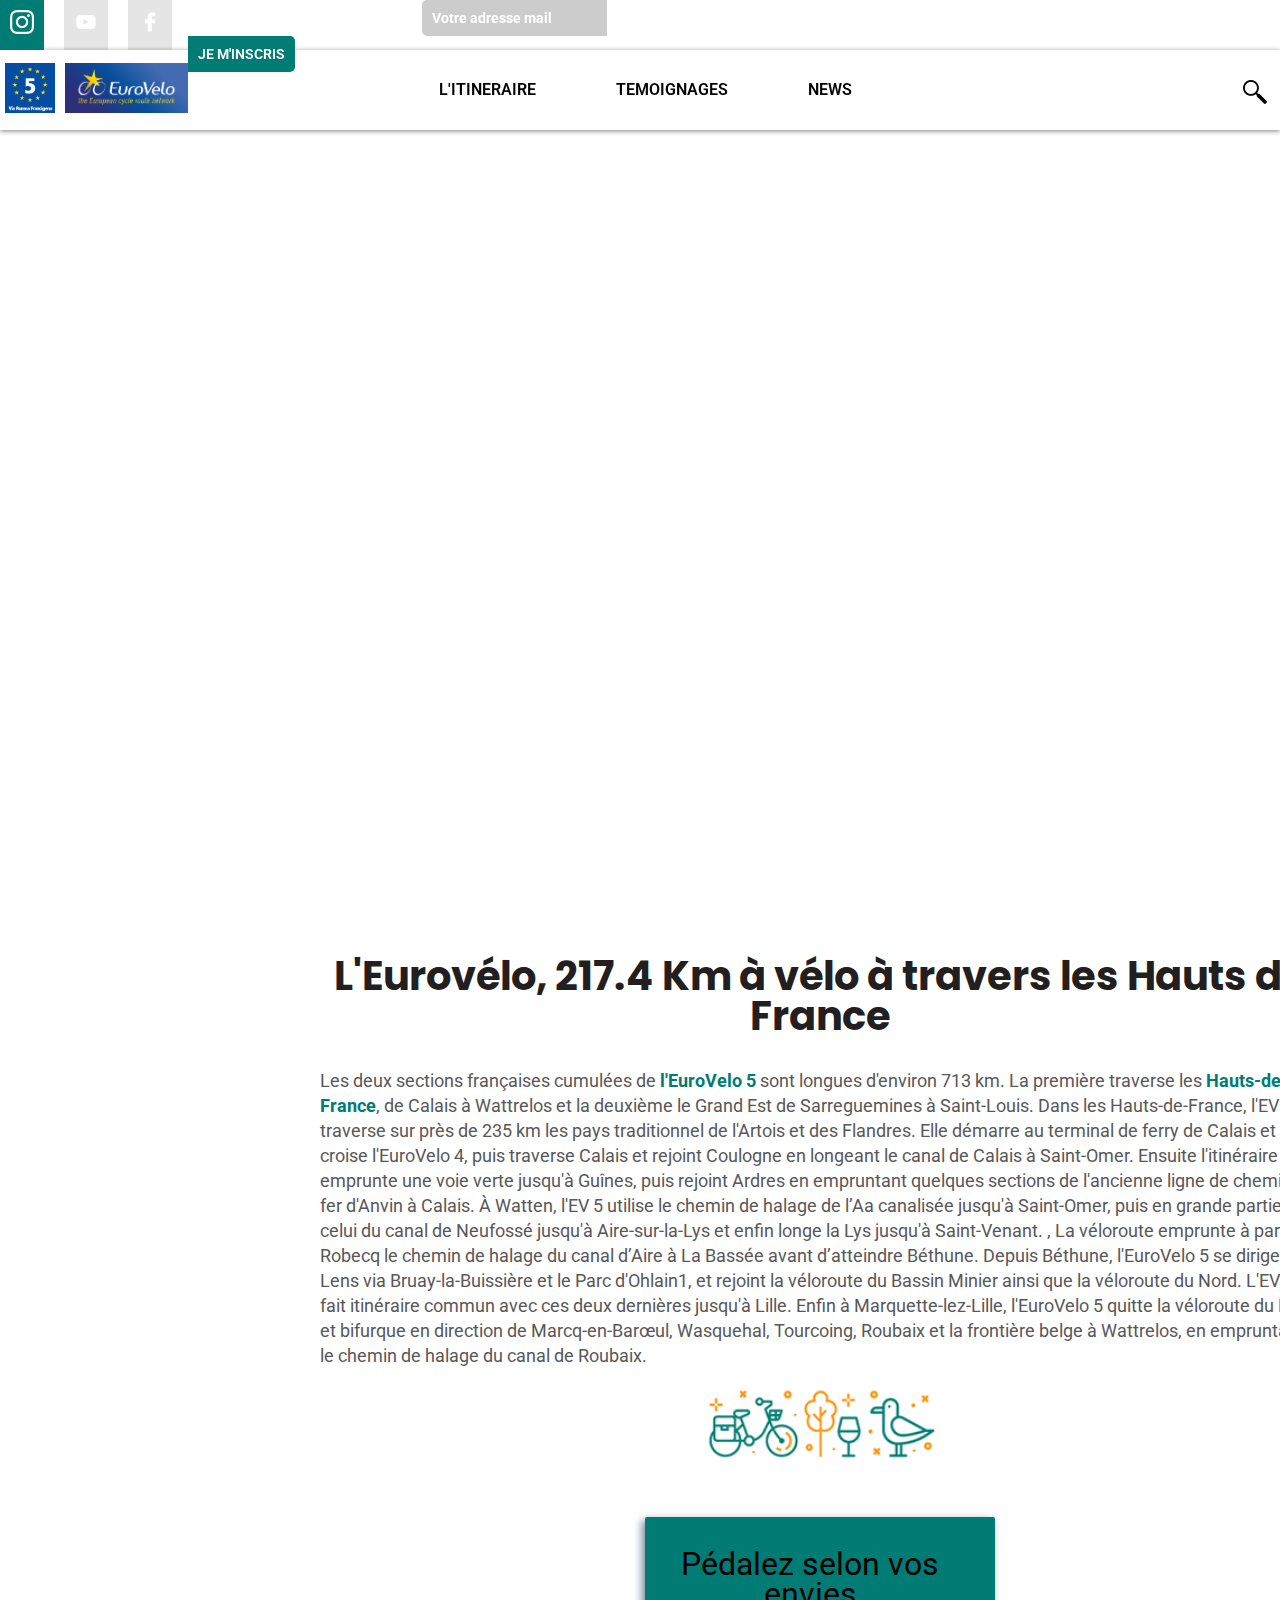
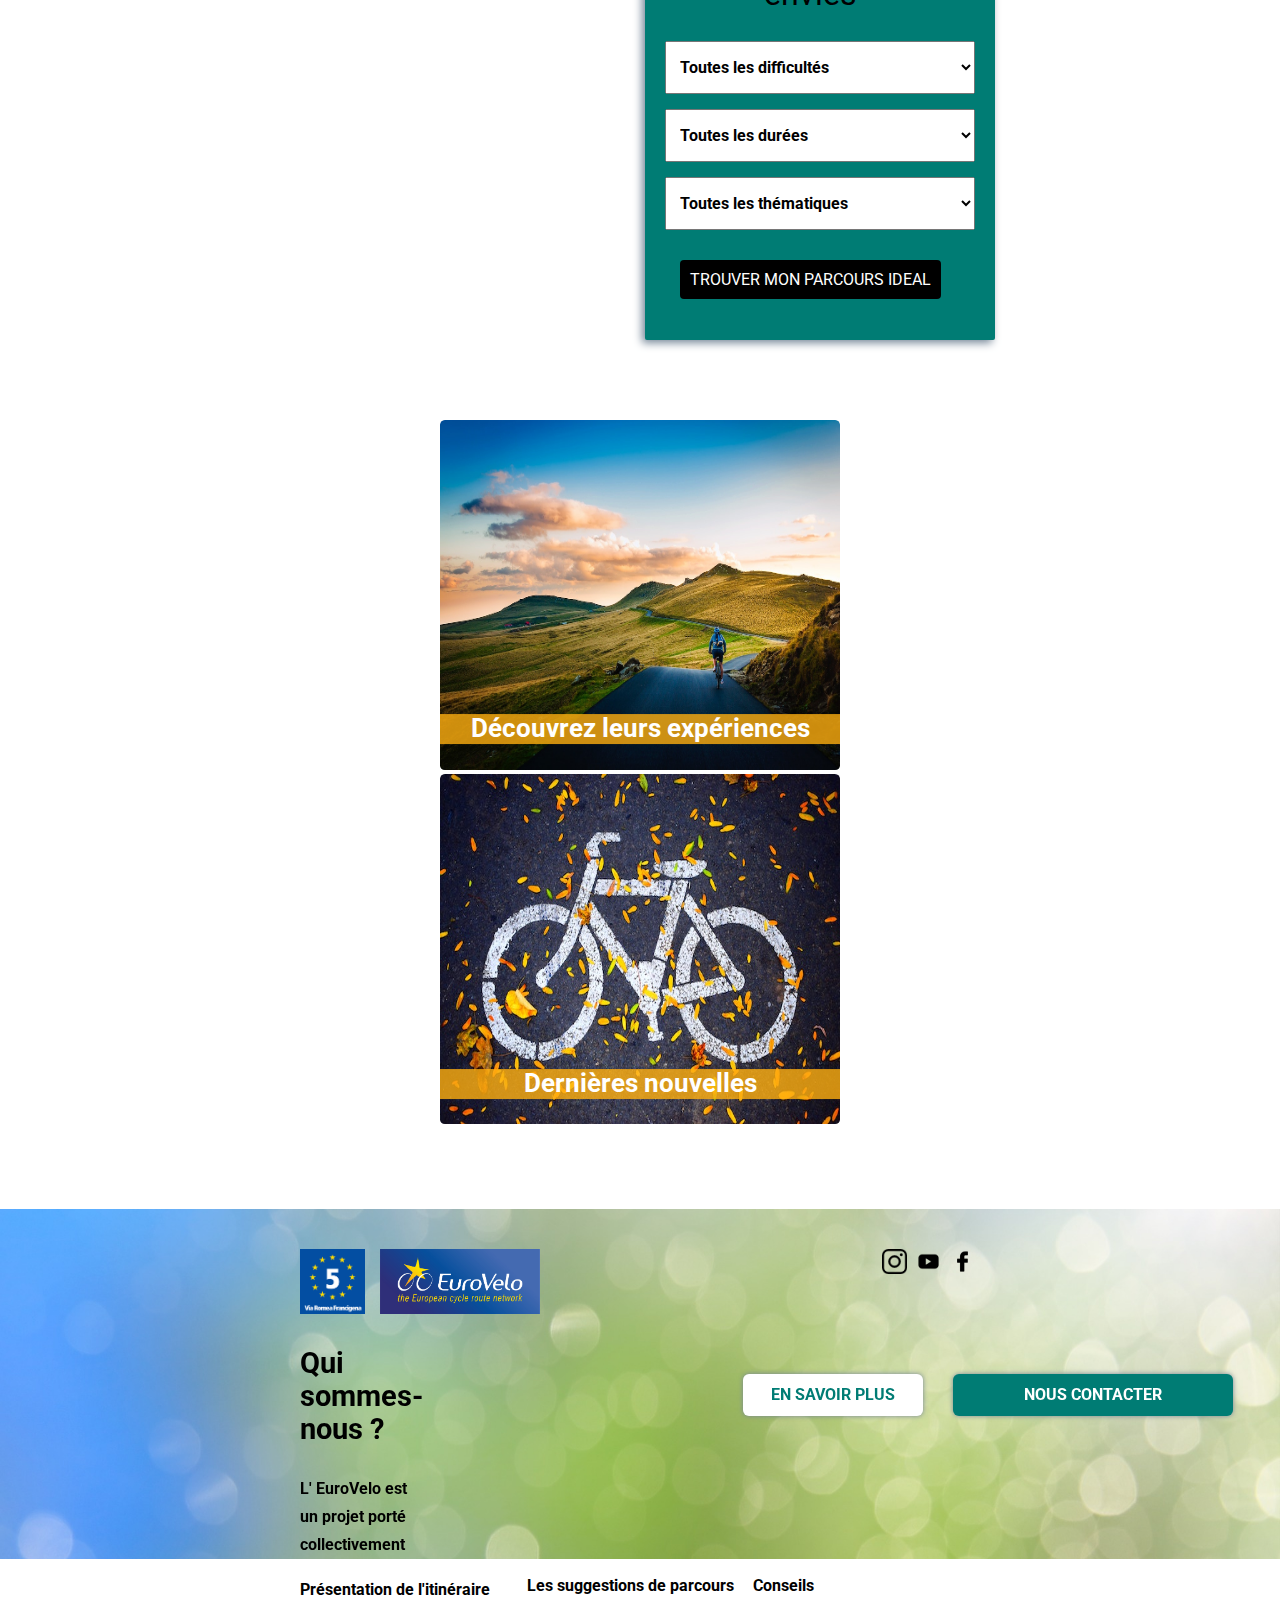
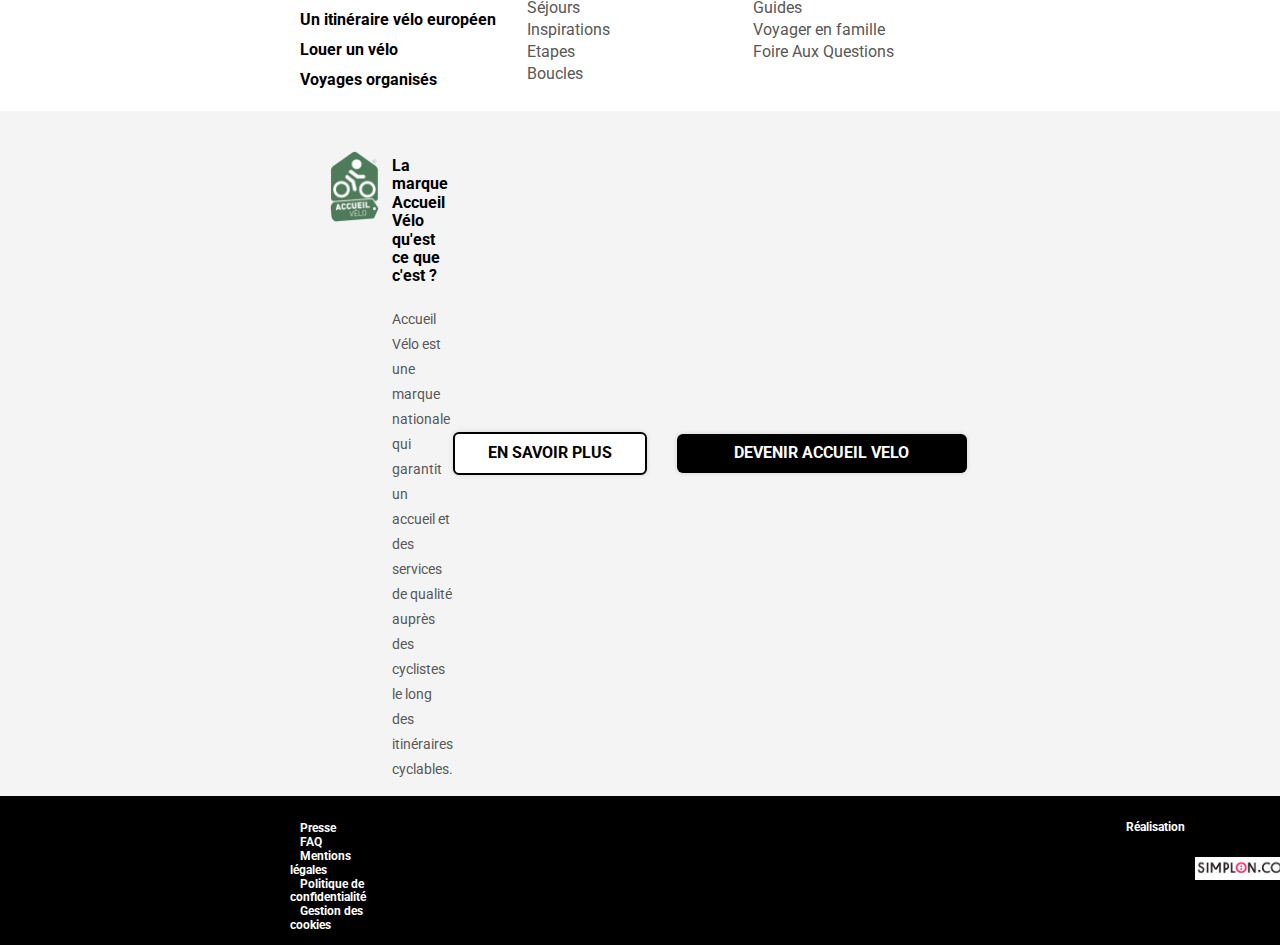
==== commit 45e548e1: "text footer eurovélo maj" ====
--- a/index.html
+++ b/index.html
@@ -207,7 +207,7 @@
       <div class="fcontenu">
         <div class="quisommesnous">
           <h3>Qui sommes-nous ?</h3>
-          <p>L'EuroVelo est un projet porté collectivement par 3 Régions et 9 Départements réunis autour
+          <p>L' EuroVelo est un projet porté collectivement par 3 Régions et 9 Départements réunis autour
             d'une ambition commune : positionner L'EuroVelo comme un itinéraire d'excellence du tourisme à vélo en
             France et à l'étranger.</p>
         </div>
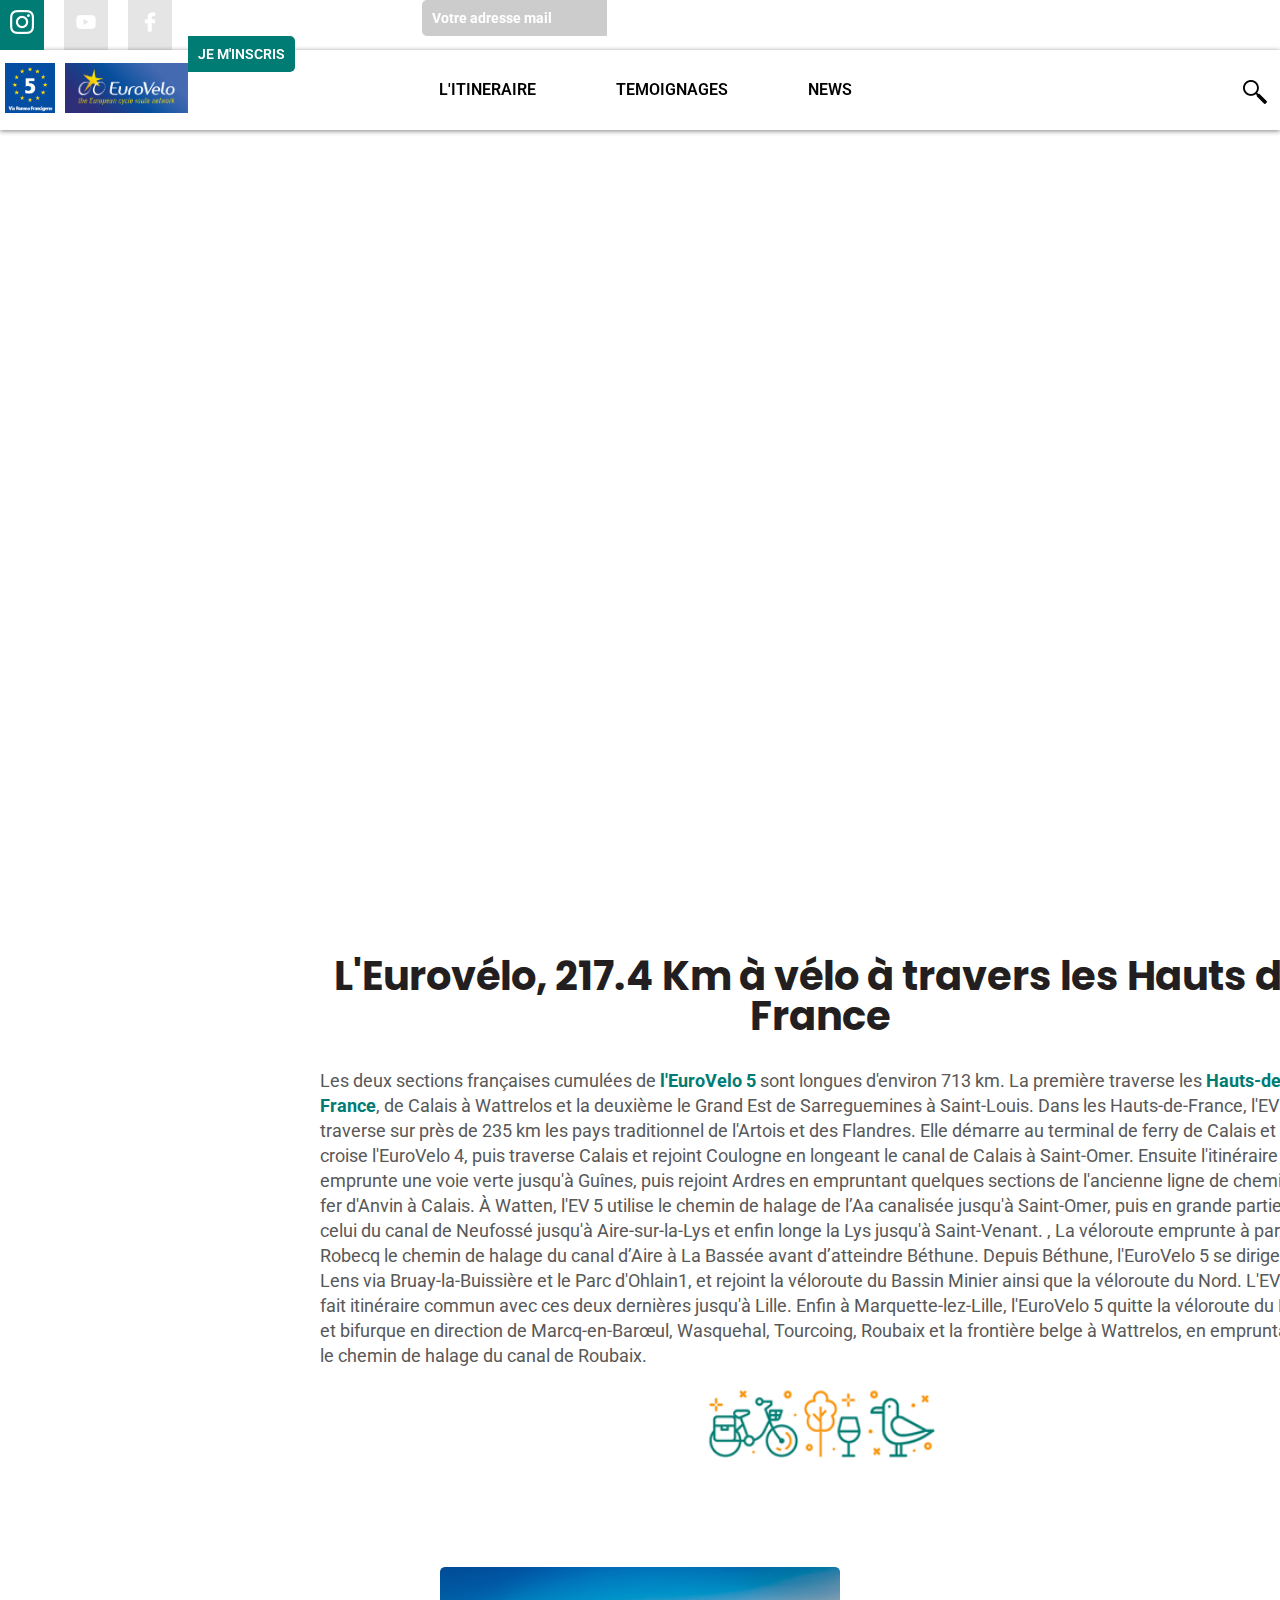
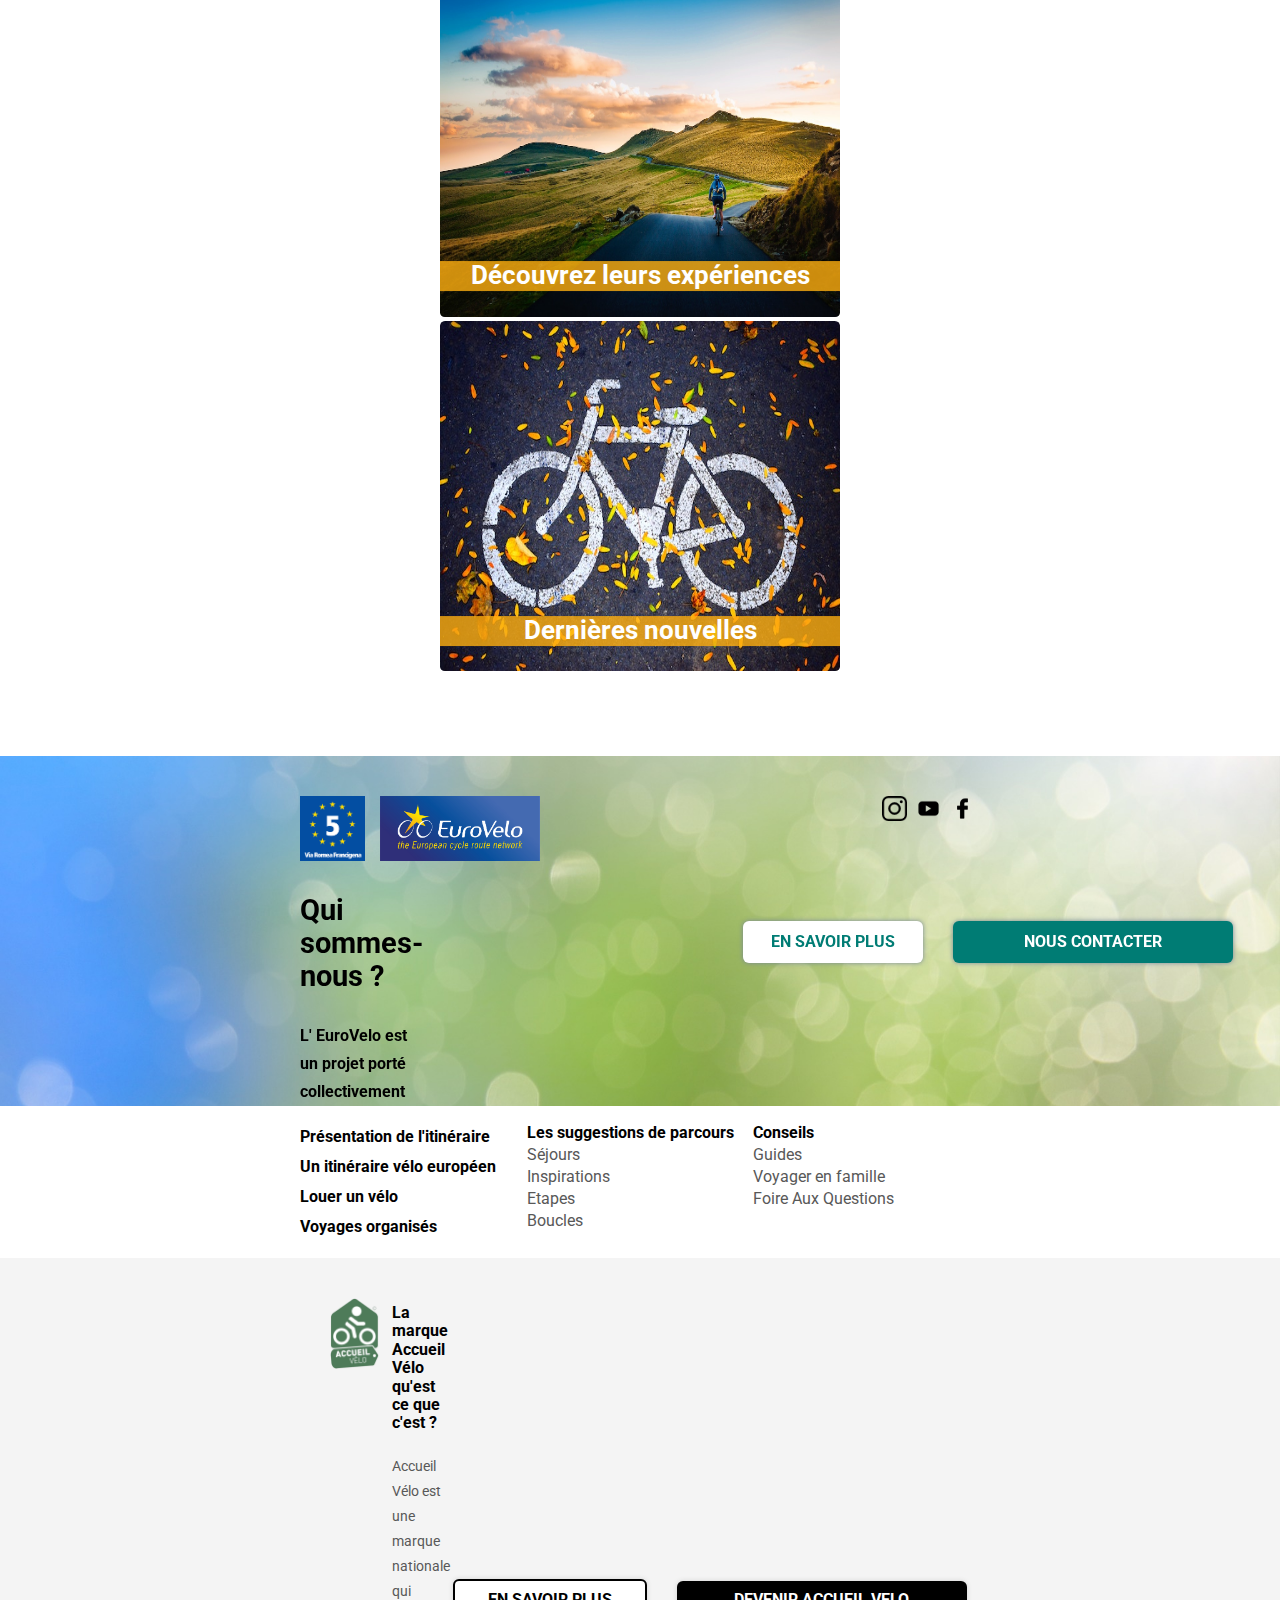
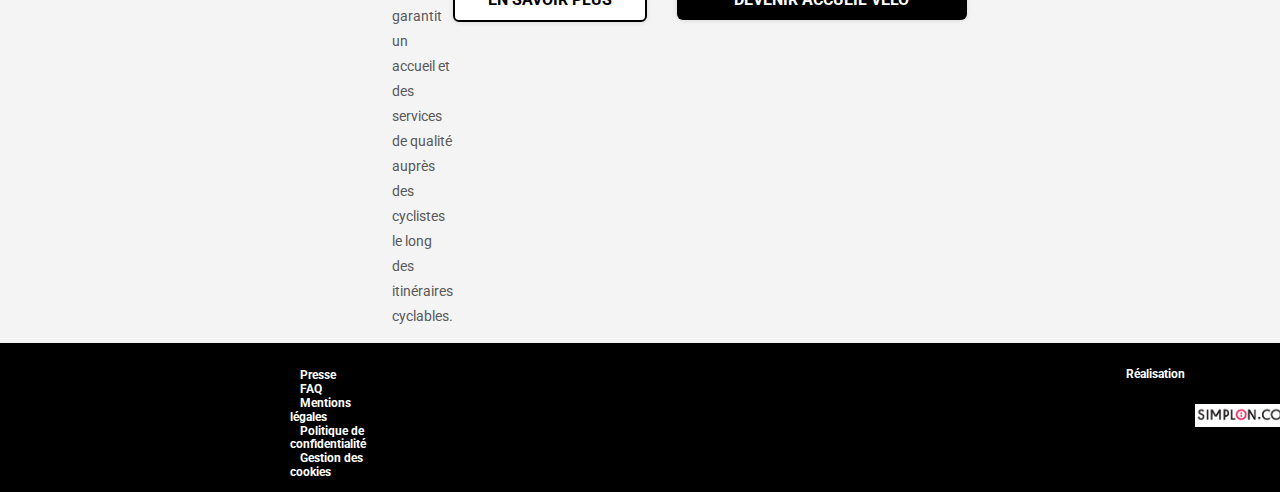
==== commit e0ed6972: "Merge branch 'main' of https://github.com/Sarah-Katz/Brief-Simplon-Eurovelo" ====
--- a/index.html
+++ b/index.html
@@ -150,32 +150,6 @@
         </p>
         <img src="images/icon/oizoavelo.jpg" alt="oiseauvelo">
       </div>
-      <div class="formulaire">
-        <form action="get">
-          <p>Pédalez selon vos envies</p>
-          <select name="difficultés" size="1">
-            <option value="tout">Toutes les difficultés</option>
-            <option value="famille">Je débute / En famille</option>
-          </select>
-          <select name="durée" size="1">
-            <option value="tout">Toutes les durées</option>
-            <option value="journee">Journée</option>
-            <option value="semaine">A la semaine</option>
-            <option value="sejour">Court séjour (3 à 5 jours)</option>
-          </select>
-          <select name="thematiques" size="1">
-            <option value="toutes">Toutes les thématiques</option>
-            <option value="littoral">Le littoral</option>
-            <option value="nature">Nature et patrimoine</option>
-            <option value="foret">Forêts et landes</option>
-            <option value="eau">Au fil de l'eau</option>
-            <option value="enfamille">En famille</option>
-            <option value="vignoble">Vignobles et Gastronomie</option>
-            <option value="panorama">Panoramas</option>
-          </select>
-          <div class="valider"><a href="map.html">TROUVER MON PARCOURS IDEAL</a></div>
-        </form>
-      </div>
     </section>
     <div class="temoignages">
       <div class="imgnew"><a href="temoignage.html"><img src="/images/imagesbg/ilonfait.jpg" alt="temoignages"></a>
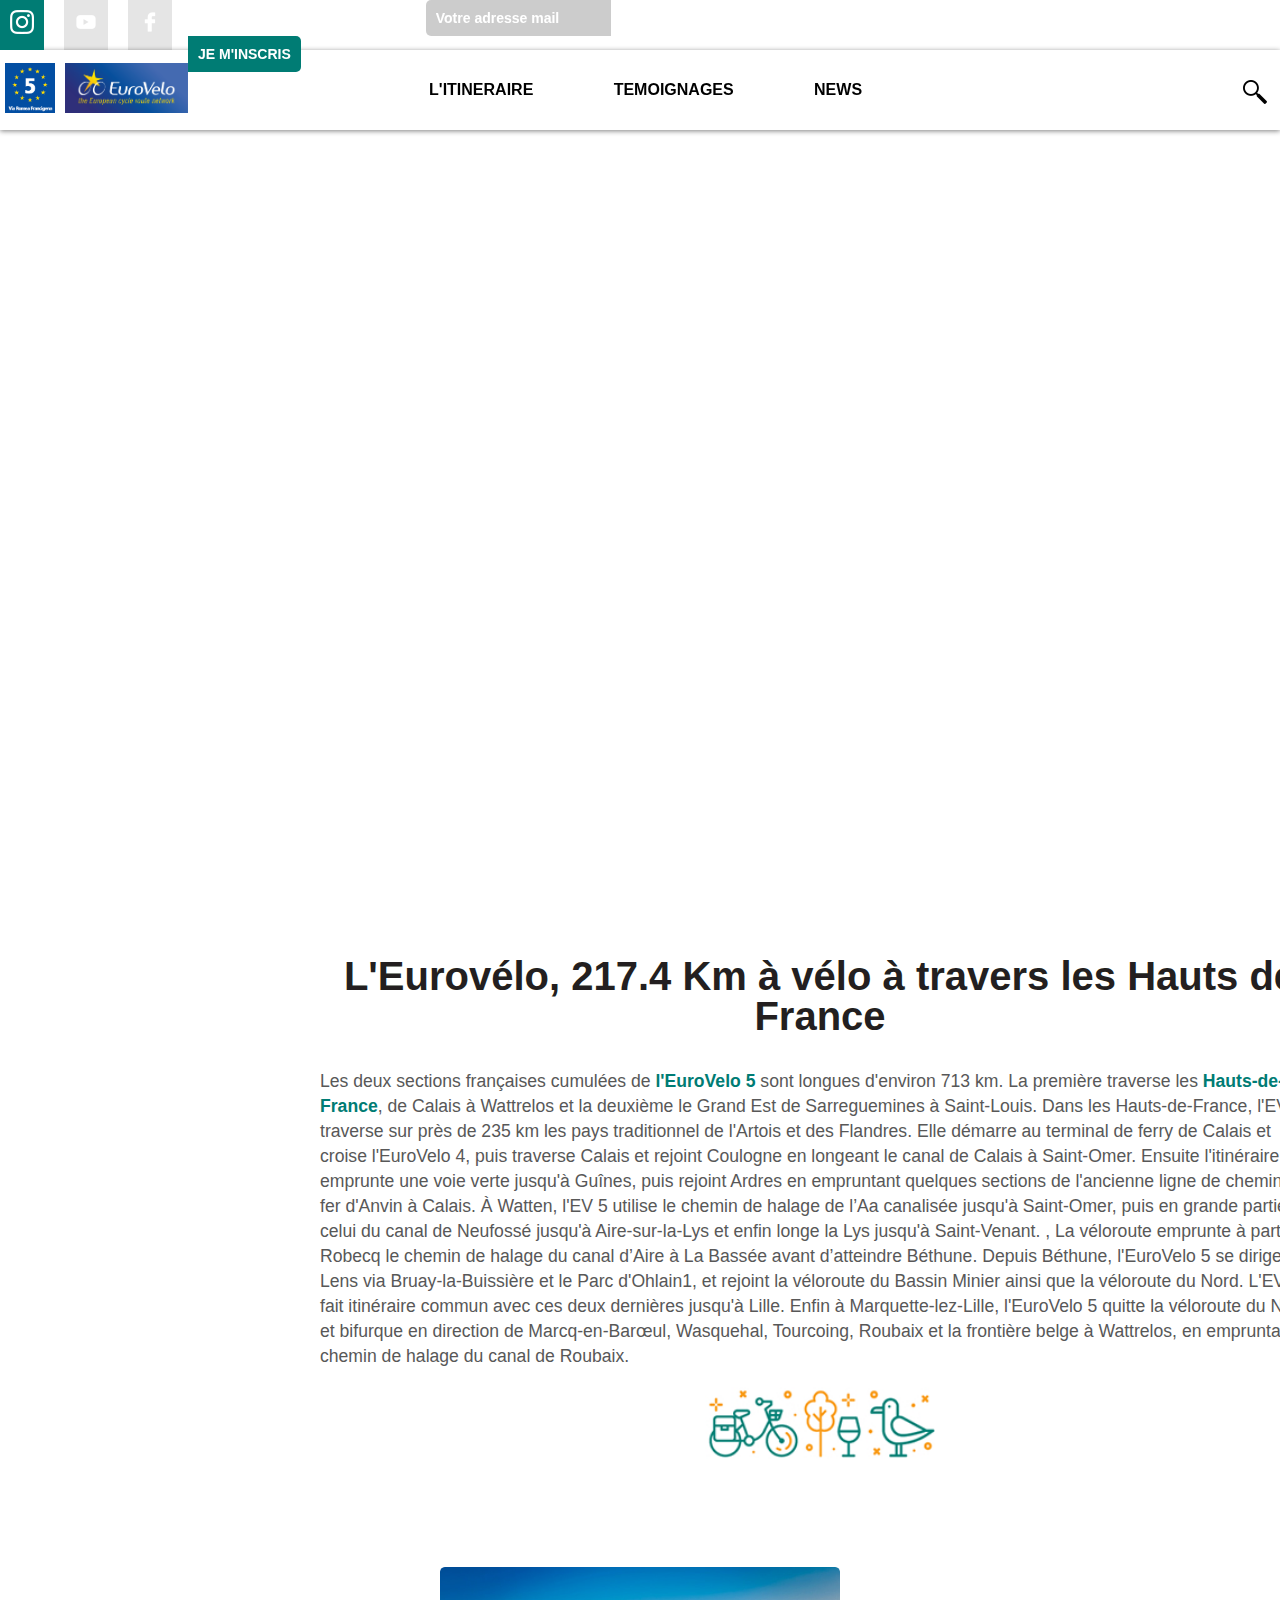
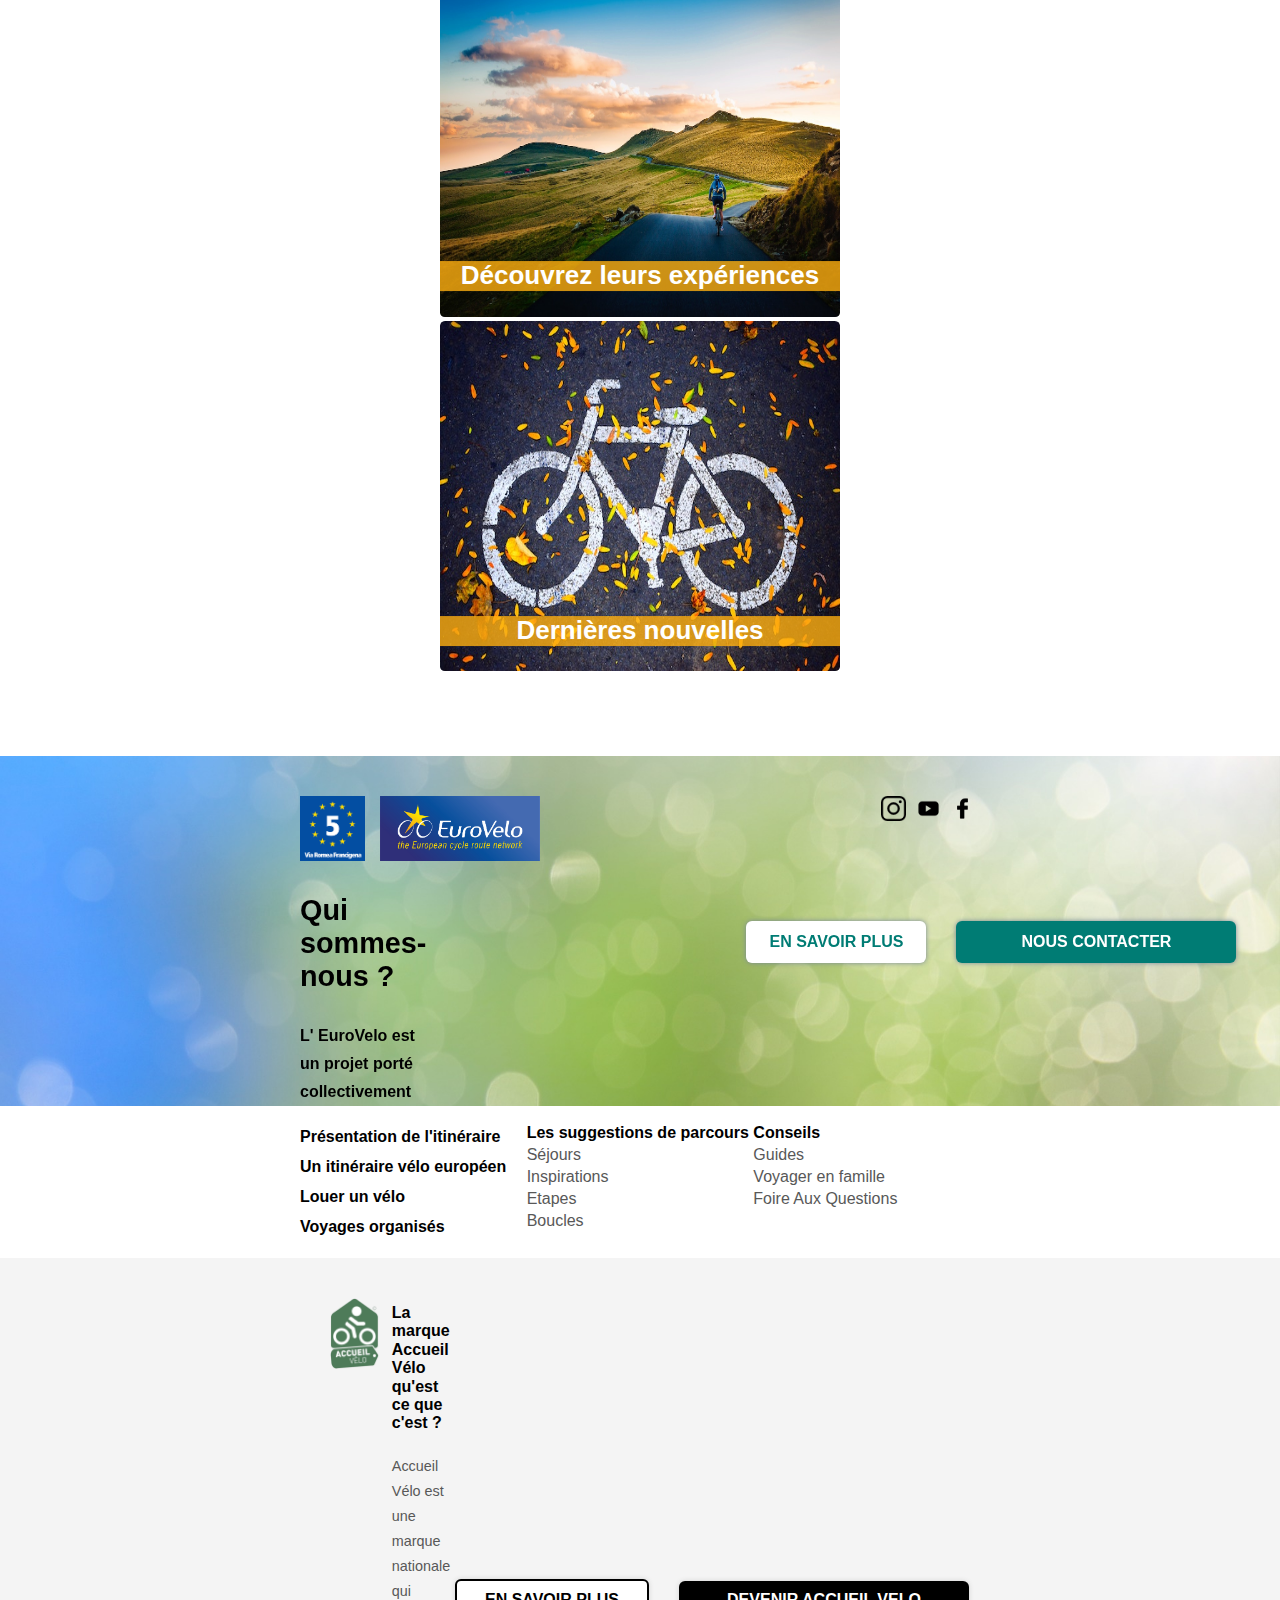
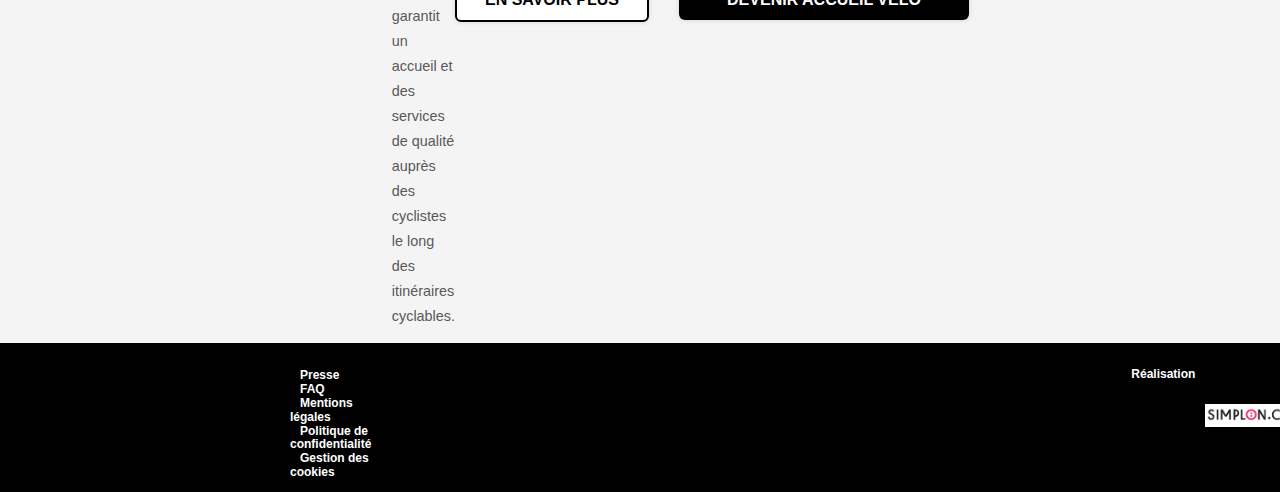
==== commit 6dbc2b16: "font html" ====
--- a/index.html
+++ b/index.html
@@ -3,14 +3,10 @@
 
 <head>
   <link rel="stylesheet" href="css/normalize.css">
-  <link rel="preconnect" href="https://fonts.googleapis.com">
-  <link rel="preconnect" href="https://fonts.gstatic.com" crossorigin>
-  <link href="https://fonts.googleapis.com/css2?family=Poppins&family=Roboto&display=swap" rel="stylesheet">
   <link rel="shortcut icon" href="images/icon/vélo.png" type="image/x-icon">
   <link rel="stylesheet" href="css/slide.css">
   <link rel="stylesheet" href="css/index.css">
-  <link rel="stylesheet" href="https://use.fontawesome.com/releases/v5.7.2/css/all.css">
-  <!--font pour la fleche du slider -->
+  <link rel="stylesheet" href="https://use.fontawesome.com/releases/v5.7.2/css/all.css"> <!--font pour la fleche du slider -->
   <meta charset="UTF-8">
   <meta http-equiv="X-UA-Compatible" content="IE=edge">
   <meta name="viewport" content="width=device-width, initial-scale=1.0">
@@ -117,7 +113,7 @@
   <a href="#top" class="flechemobile"><img src="images/icon/top.png" alt=""></a>
 
   <main>
-    <section class="carousel">
+    <div class="carousel">
       <p>&copy; Eurovélo 5 - Hauts-de-France</p>
       <!-- slider -->
       <div class="slider">
@@ -127,7 +123,7 @@
         <button id="next"><i class="fas fa-arrow-right"></i></button>
       </div>
       <!-- fin du slider -->
-    </section>
+    </div>
     <section class="conteneurcarte">
       <div class="descriptif">
         <h2>L'Eurovélo, 217.4 Km à vélo à travers les Hauts de France</h2>
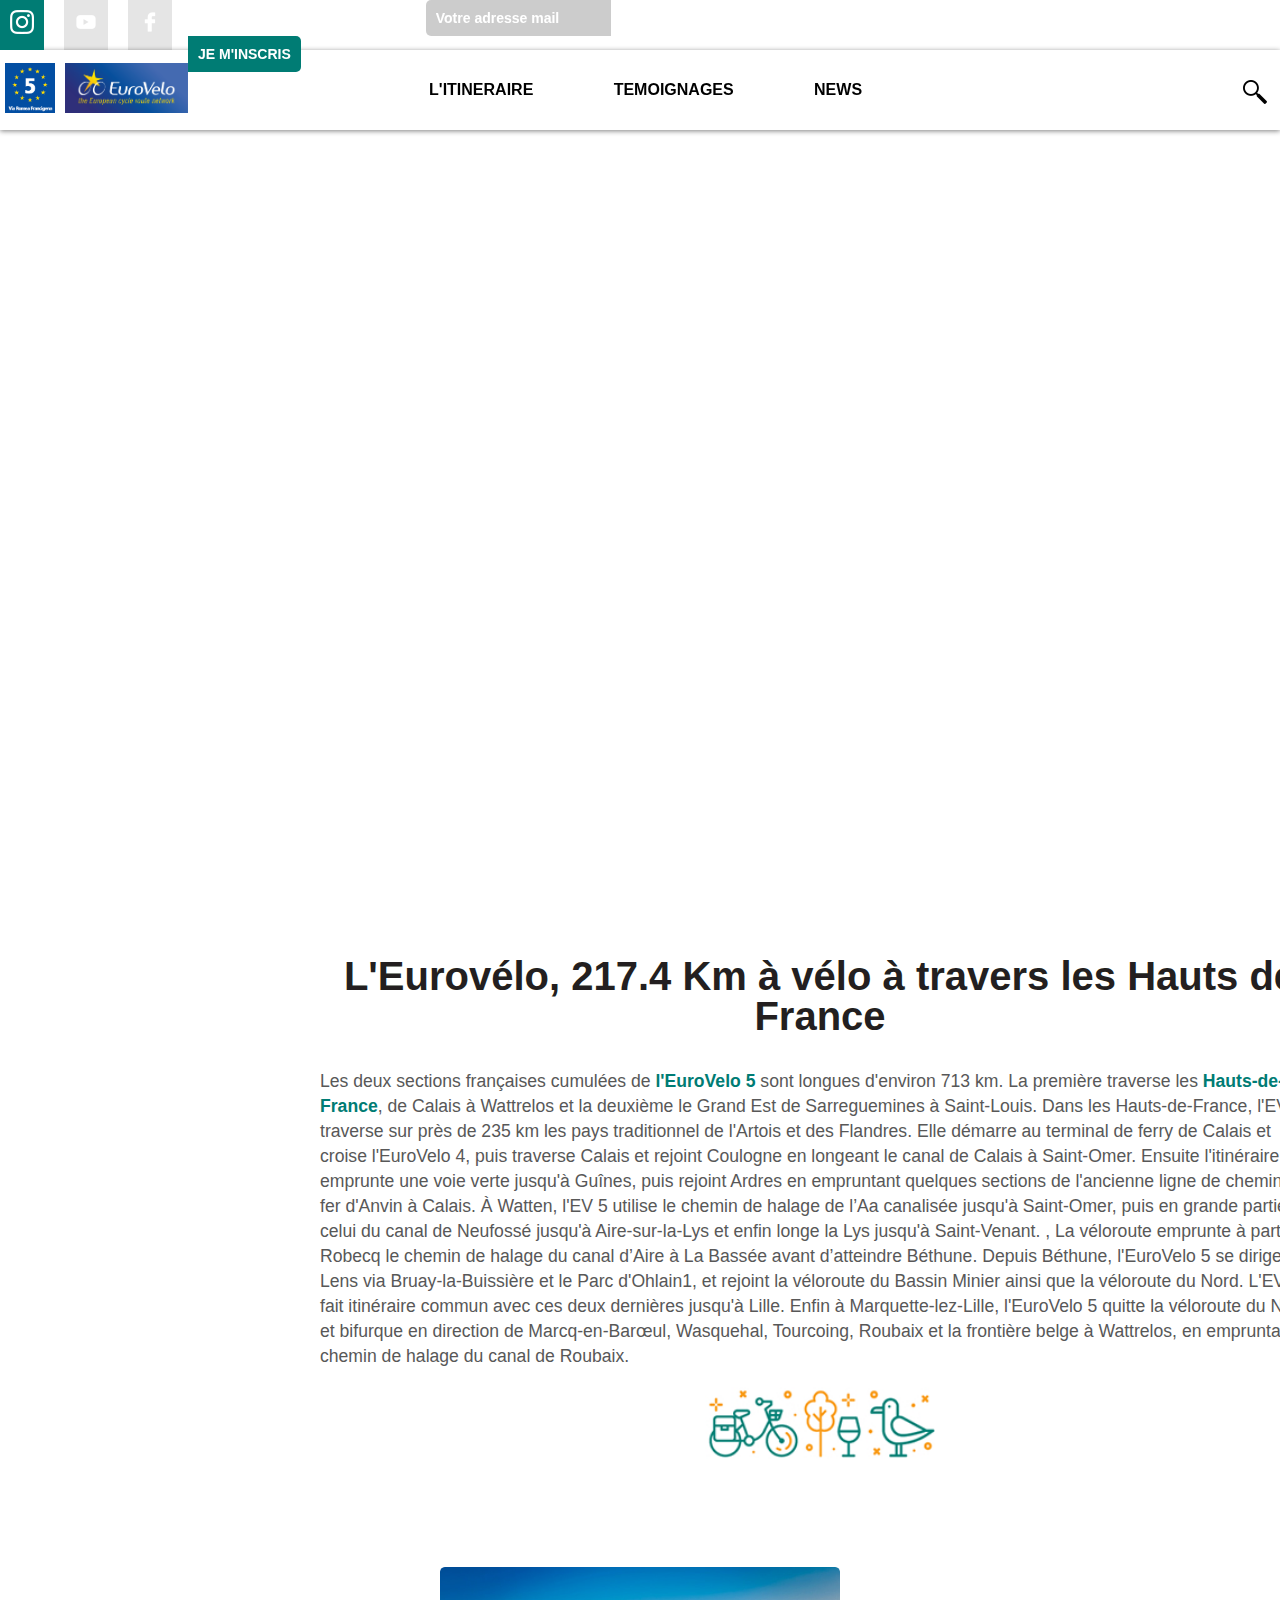
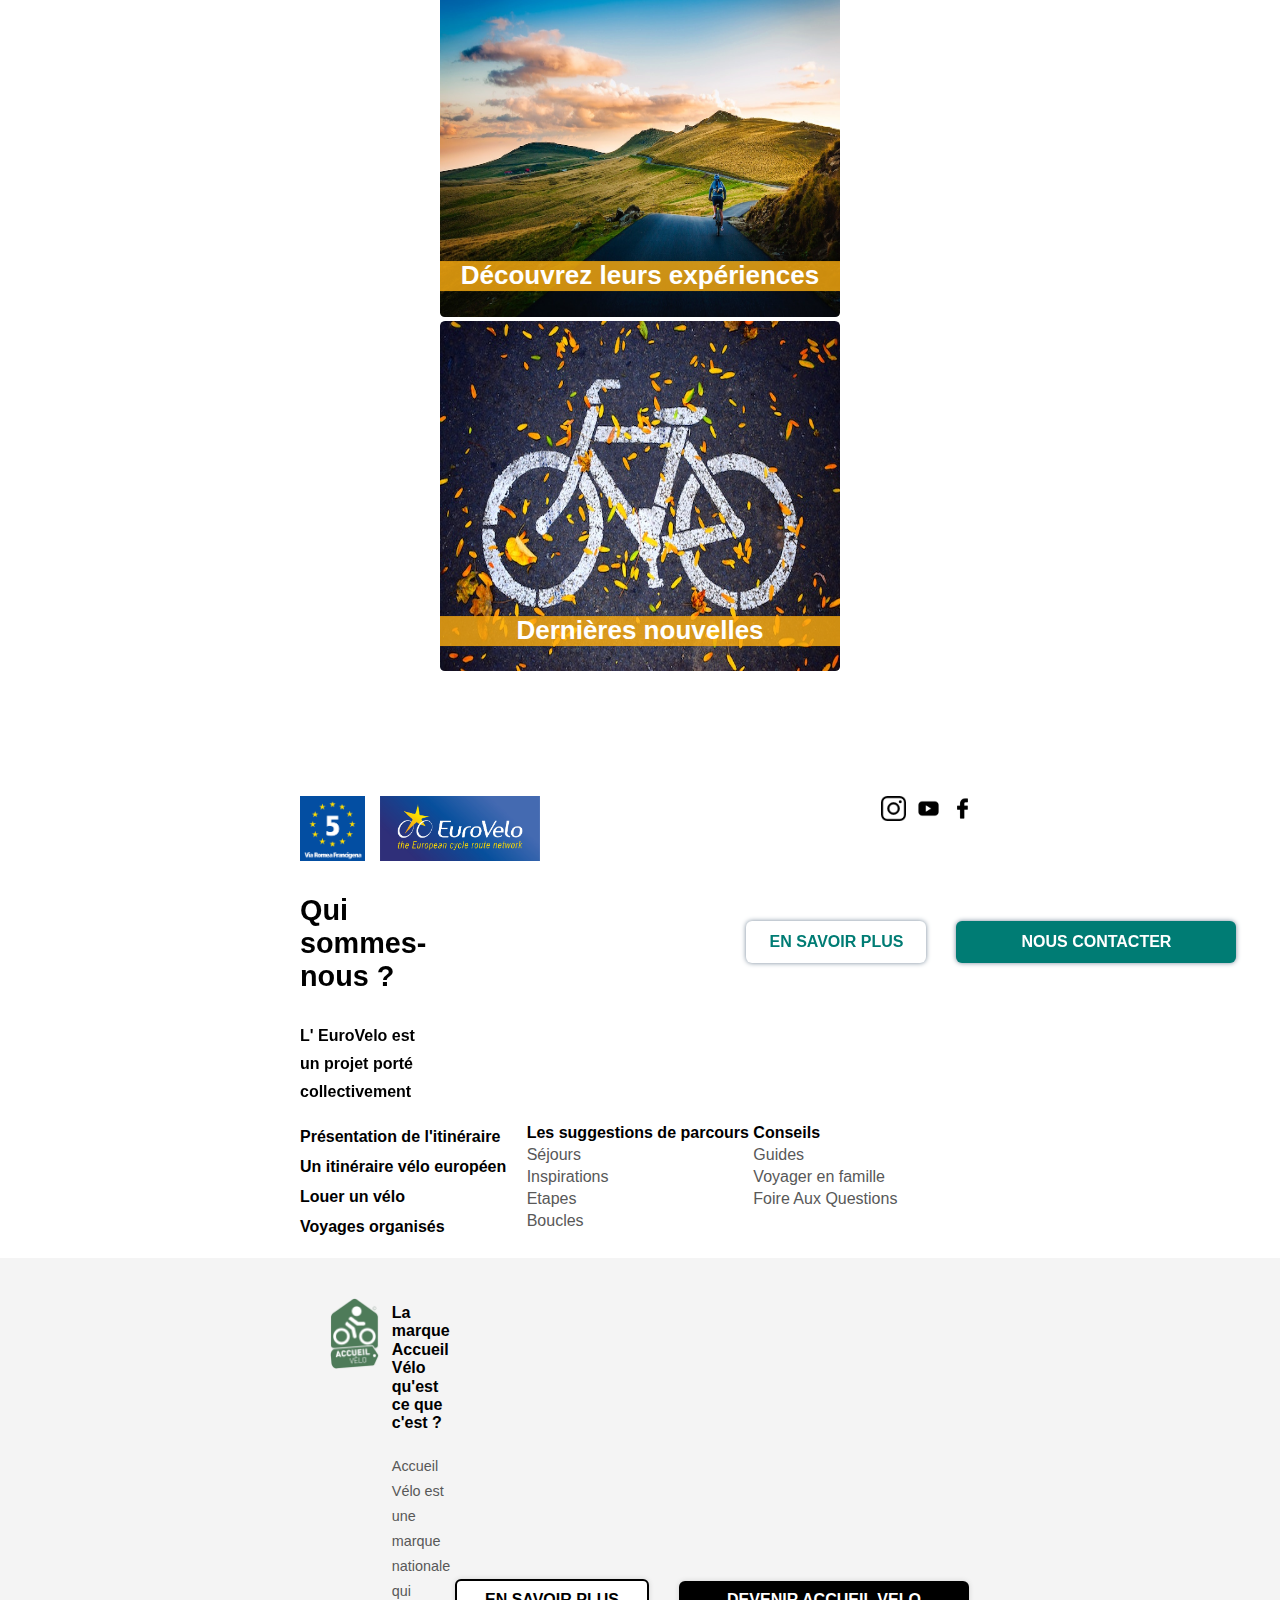
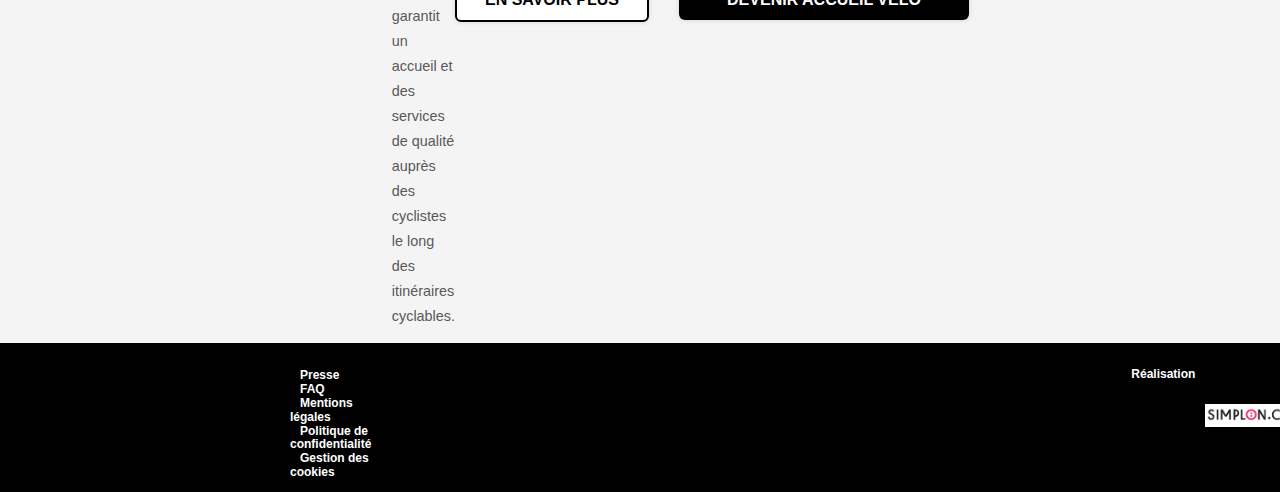
==== commit a11a36d1: "/ enlevé" ====
--- a/index.html
+++ b/index.html
@@ -148,10 +148,10 @@
       </div>
     </section>
     <div class="temoignages">
-      <div class="imgnew"><a href="temoignage.html"><img src="/images/imagesbg/ilonfait.jpg" alt="temoignages"></a>
+      <div class="imgnew"><a href="temoignage.html"><img src="images/imagesbg/ilonfait.jpg" alt="temoignages"></a>
         <p>Découvrez leurs expériences</p>
       </div>
-      <div class="imgnew"><a href="news.html"><img src="/images/etapes/News.jpg" alt="News"></a>
+      <div class="imgnew"><a href="news.html"><img src="images/etapes/News.jpg" alt="News"></a>
         <p>Dernières nouvelles</p>
       </div>
     </div>
@@ -167,11 +167,11 @@
         </div>
         <div class="logod">
           <a href="https://www.instagram.com/ecfeurovelo/?hl=fr" target="_blank"><img class="qsninsta"
-              src="/images/icon/qsninstagram.png" alt="instagram"></a>
+              src="images/icon/qsninstagram.png" alt="instagram"></a>
           <a href="https://www.youtube.com/c/EuroVeloECF/videos" target="_blank"><img class="qsnyou"
-              src="/images/icon/qsnyoutube.png" alt="youtube"></a>
+              src="images/icon/qsnyoutube.png" alt="youtube"></a>
           <a href="https://www.facebook.com/EuroVelo" target="_blank"><img class="qsnfb"
-              src="/images/icon/qsnfacebook.png" alt="facebook"></a>
+              src="images/icon/qsnfacebook.png" alt="facebook"></a>
         </div>
       </div>
       <div class="fcontenu">
--- a/css/index.css
+++ b/css/index.css
@@ -492,7 +492,7 @@
   display: flex;
   flex-direction: row;
   flex-wrap: wrap;
-  background-image: url(/images/imagesbg/flou3.jpg);
+  background-image: url(images/imagesbg/flou3.jpg);
   backdrop-filter: blur(8px);
   background-size: cover;
   width: 100%;
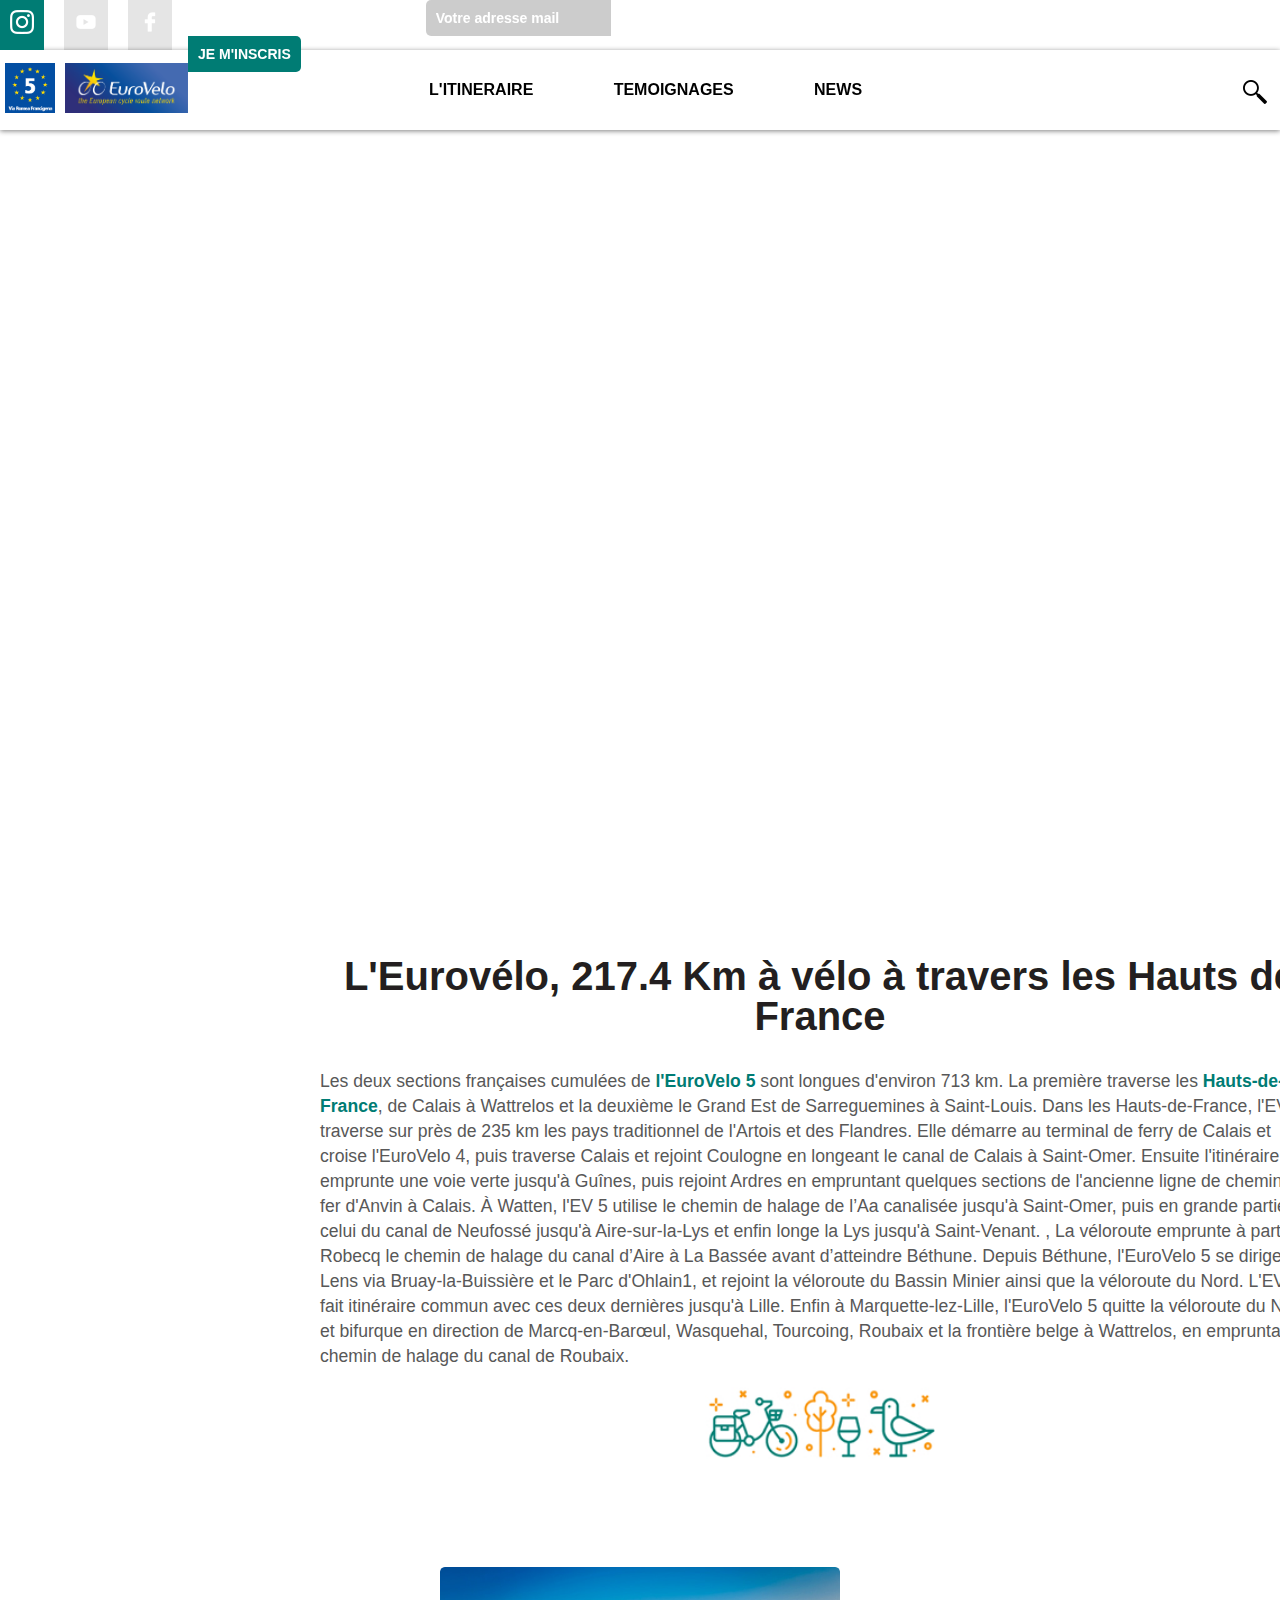
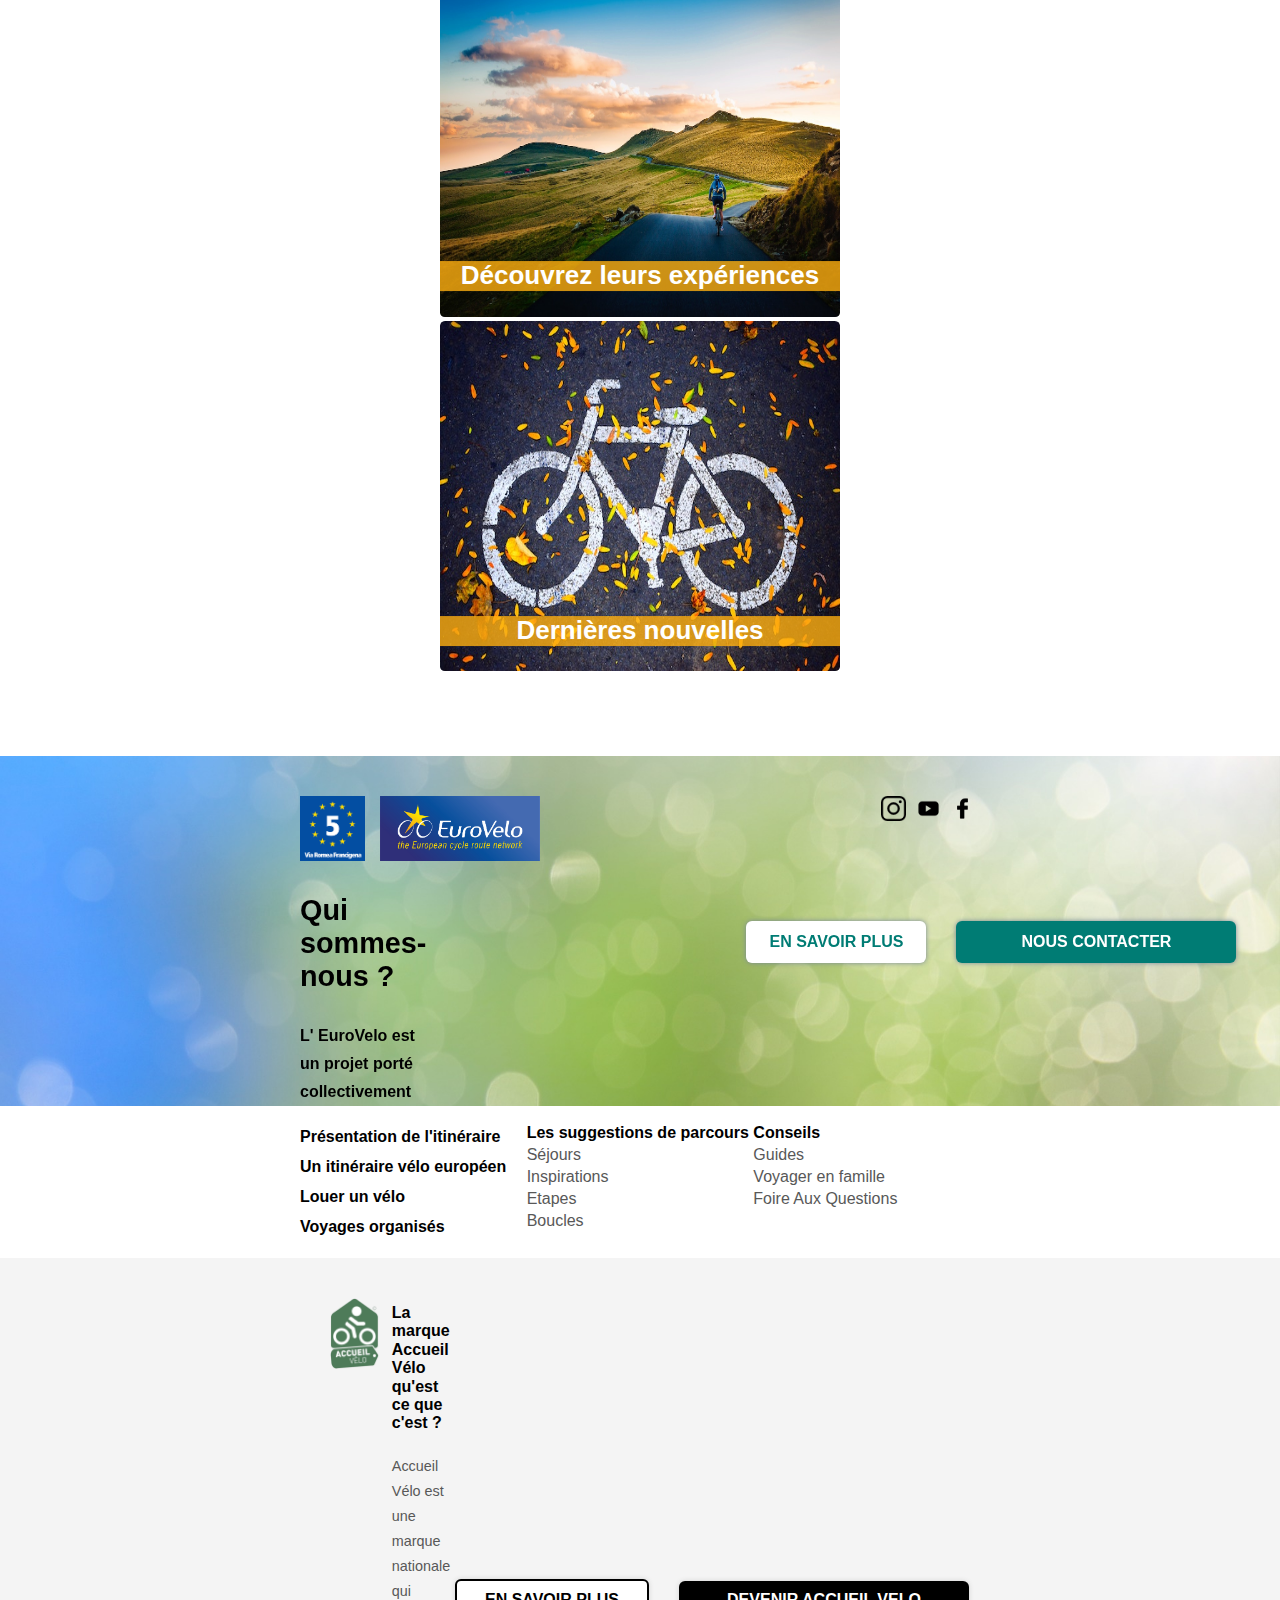
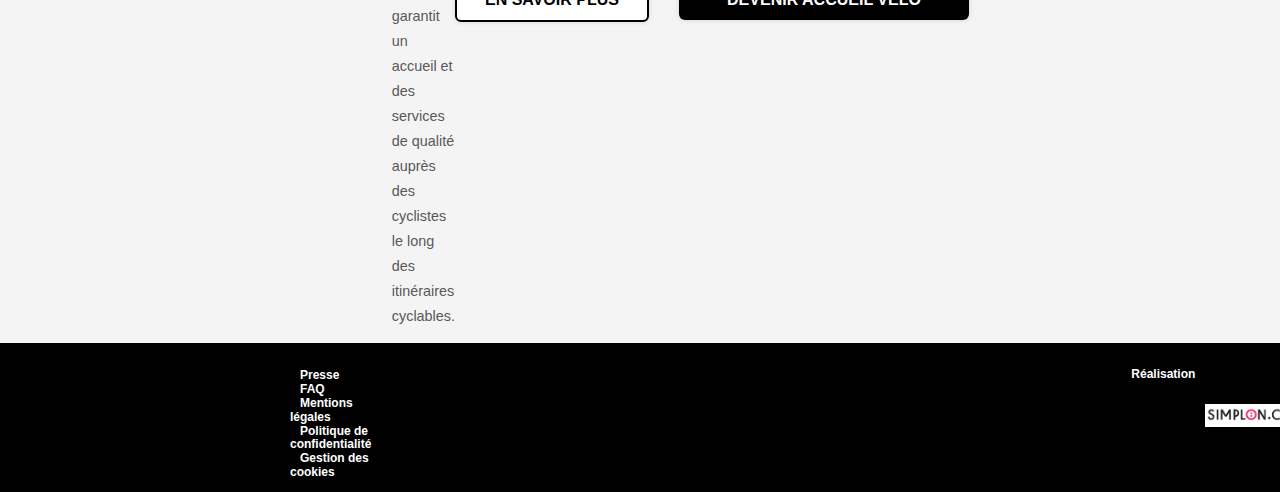
==== commit 8a581bd5: "Revert "/ enlevé"" ====
--- a/index.html
+++ b/index.html
@@ -148,10 +148,10 @@
       </div>
     </section>
     <div class="temoignages">
-      <div class="imgnew"><a href="temoignage.html"><img src="images/imagesbg/ilonfait.jpg" alt="temoignages"></a>
+      <div class="imgnew"><a href="temoignage.html"><img src="/images/imagesbg/ilonfait.jpg" alt="temoignages"></a>
         <p>Découvrez leurs expériences</p>
       </div>
-      <div class="imgnew"><a href="news.html"><img src="images/etapes/News.jpg" alt="News"></a>
+      <div class="imgnew"><a href="news.html"><img src="/images/etapes/News.jpg" alt="News"></a>
         <p>Dernières nouvelles</p>
       </div>
     </div>
@@ -167,11 +167,11 @@
         </div>
         <div class="logod">
           <a href="https://www.instagram.com/ecfeurovelo/?hl=fr" target="_blank"><img class="qsninsta"
-              src="images/icon/qsninstagram.png" alt="instagram"></a>
+              src="/images/icon/qsninstagram.png" alt="instagram"></a>
           <a href="https://www.youtube.com/c/EuroVeloECF/videos" target="_blank"><img class="qsnyou"
-              src="images/icon/qsnyoutube.png" alt="youtube"></a>
+              src="/images/icon/qsnyoutube.png" alt="youtube"></a>
           <a href="https://www.facebook.com/EuroVelo" target="_blank"><img class="qsnfb"
-              src="images/icon/qsnfacebook.png" alt="facebook"></a>
+              src="/images/icon/qsnfacebook.png" alt="facebook"></a>
         </div>
       </div>
       <div class="fcontenu">
--- a/css/index.css
+++ b/css/index.css
@@ -4,7 +4,7 @@
 
 body {
   margin: 0;
-  font-family: 'Roboto', sans-serif;
+  font-family: Arial, Helvetica, sans-serif;
 }
 
 /*Header*/
@@ -492,7 +492,7 @@
   display: flex;
   flex-direction: row;
   flex-wrap: wrap;
-  background-image: url(images/imagesbg/flou3.jpg);
+  background-image: url(/images/imagesbg/flou3.jpg);
   backdrop-filter: blur(8px);
   background-size: cover;
   width: 100%;
